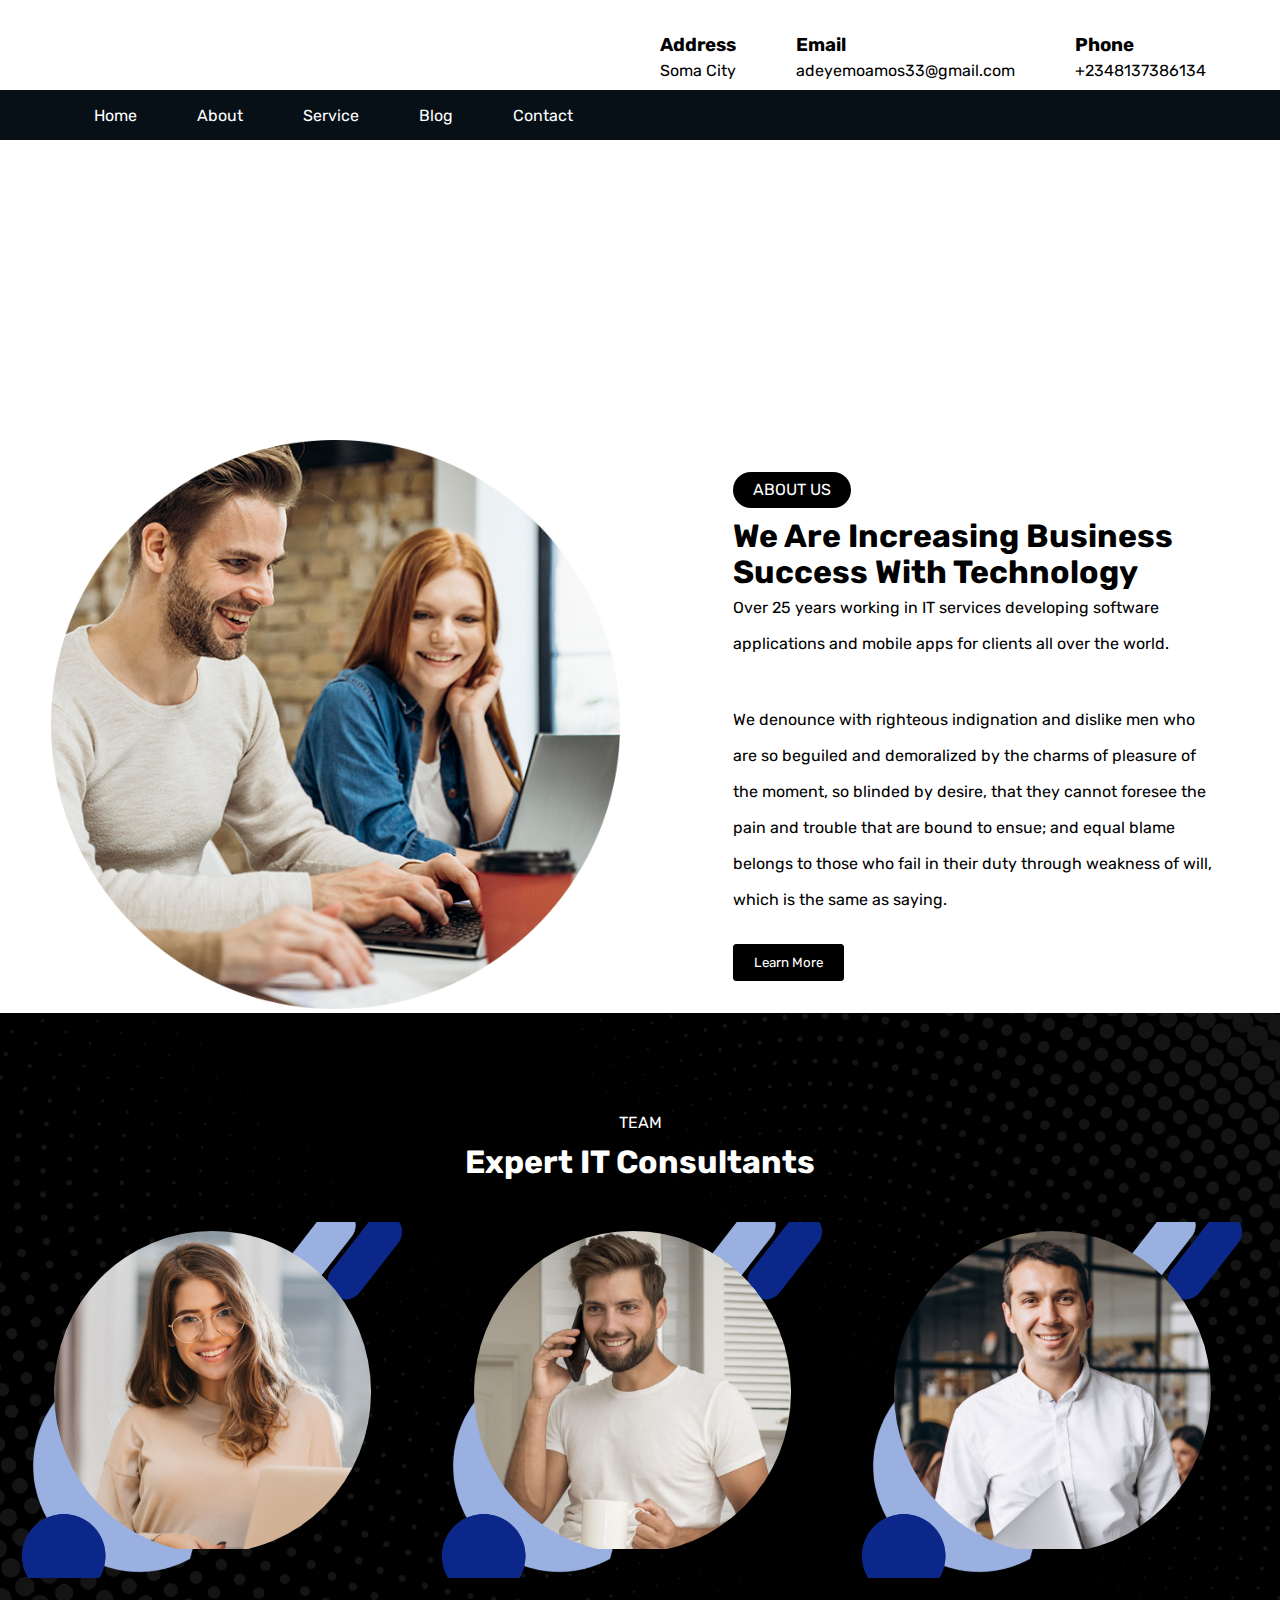
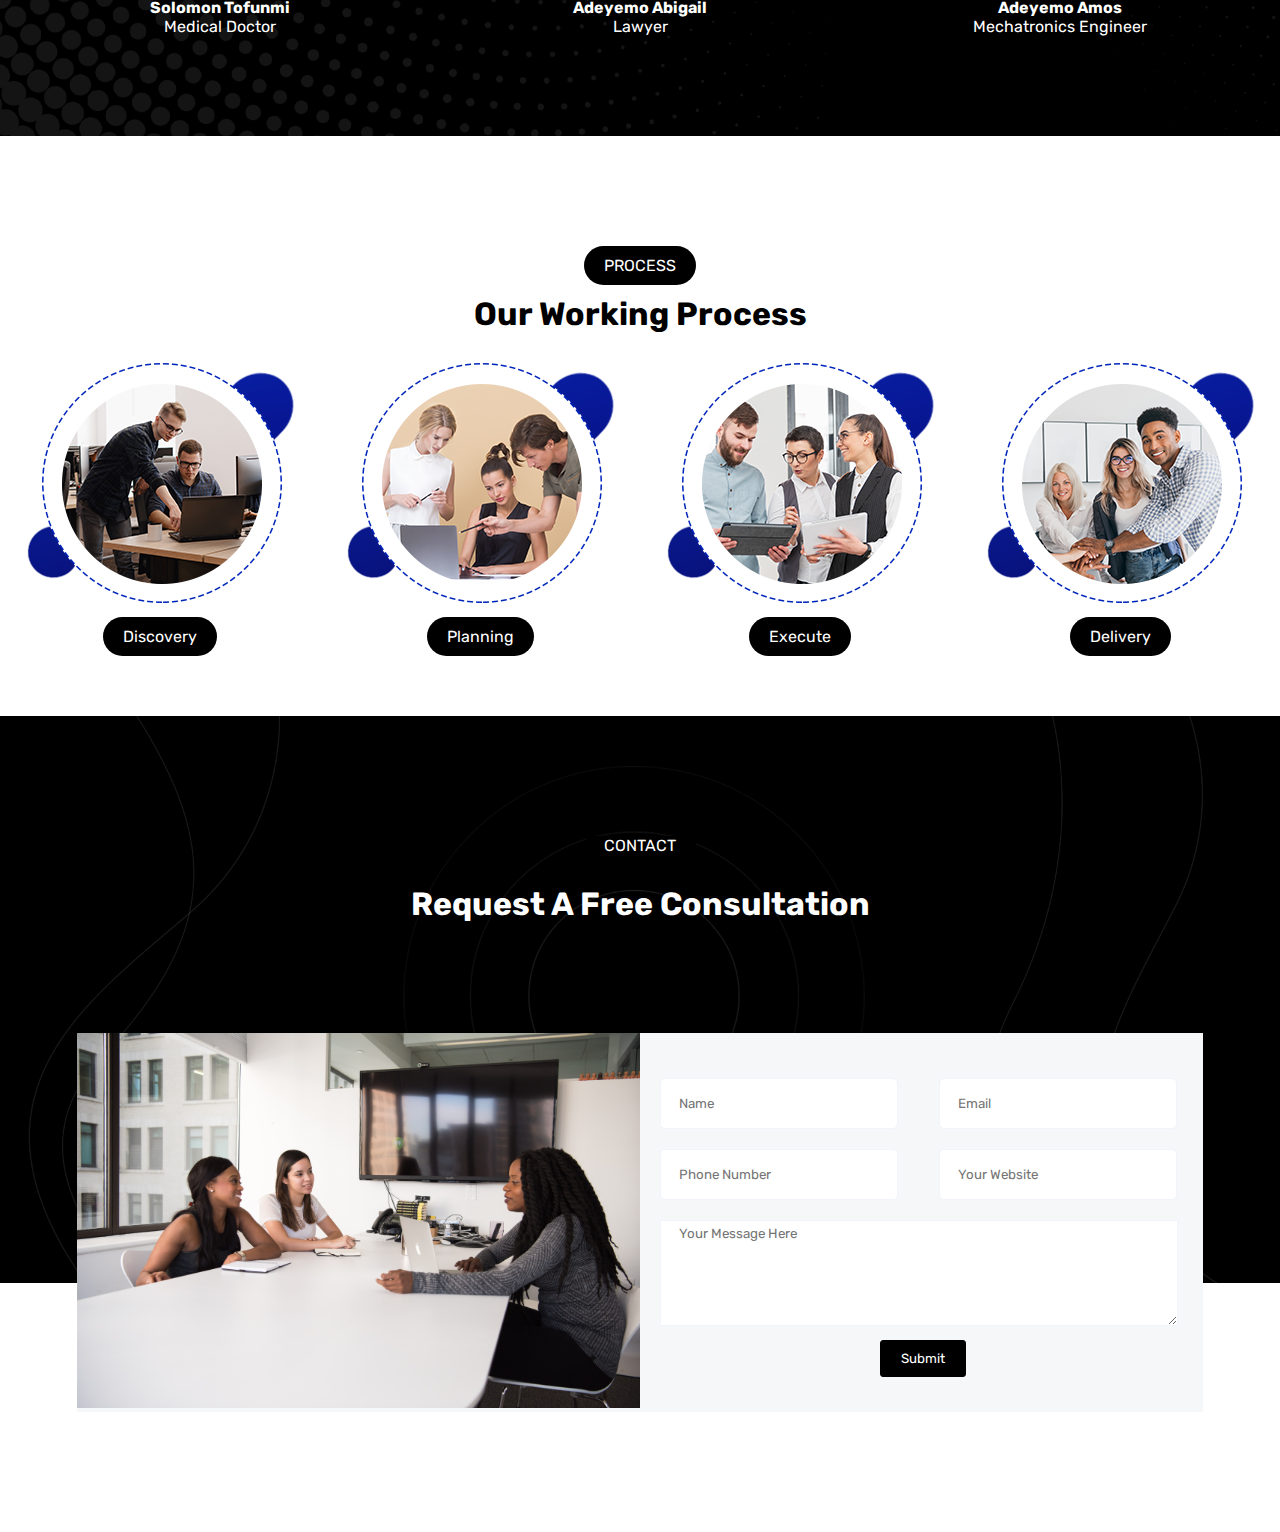
==== about.html @ 0bb4d28d "-m "first commit"" ====
<!DOCTYPE html>
<html lang="en">

<head>
    <meta charset="UTF-8">
    <meta http-equiv="X-UA-Compatible" content="IE=edge">
    <meta name="viewport" content="width=device-width, initial-scale=1.0">
    <title>About Us</title>
    <link rel="stylesheet" href="css/style.css">
    <link rel="stylesheet" href="css/queries.css">
    <link href="https://fonts.googleapis.com/css2?family=Rubik:wght@300&display=swap" rel="stylesheet">
</head>

<body>
    <header>
        <div class="about_header">
            <div class="about_logo">
                <img src="" alt="">
            </div>
            <div class="about_header_content">
                <div class="about_address">
                    <div>
                        <img src="" alt="">
                    </div>
                    <div>
                        <h3>Address</h3>
                        <p>Soma City</p>
                    </div>
                </div>
                <div class="about_address">
                    <div>
                        <img src="" alt="">
                    </div>
                    <div>
                        <h3>Email</h3>
                        <p>adeyemoamos33@gmail.com</p>
                    </div>
                </div>
                <div class="about_address">
                    <div>
                        <img src="" alt="">
                    </div>
                    <div>
                        <h3>Phone</h3>
                        <p>+2348137386134</p>
                    </div>
                </div>
            </div>
        </div>
    </header>
    <section>
        <div class="about_navs">
            <div class="nav_items">
                <a href="index.html">
                    <p>Home</p>
                </a>
                <a href="about.html">
                    <p>About</p>
                </a>
                <a href="service.html">
                    <p>Service</p>
                </a>
                <a href="blog.html">
                    <p>Blog</p>
                </a>
                <a href="contact.html">
                    <p>Contact</p>
                </a>
            </div>
            <div>
                <img src="" alt="">
            </div>
        </div>
    </section>
    <section>
        <div class="about_hero">
            <img src="" alt="">
        </div>
    </section>
    <section>
        <div class="komo_about">
            <div class="about_image">
                <img src="images/komo_about.png" alt="">
            </div>
            <div class="about_content1">
                <p class="about_us">ABOUT US</p>
                <h1>We Are Increasing Business Success With Technology</h1>
                <p>Over 25 years working in IT services developing software applications and mobile apps for clients all over the world.</p>
                <p class="about_para">We denounce with righteous indignation and dislike men who are so beguiled and demoralized by the charms of pleasure of the moment, so blinded by desire, that they cannot foresee the pain and trouble that are bound to ensue; and equal
                    blame belongs to those who fail in their duty through weakness of will, which is the same as saying.</p>
                <button>Learn More</button>
            </div>
        </div>
    </section>
    <section>
        <div class="about_team">
            <p class="about_us us">TEAM</p>
            <h1>Expert IT Consultants</h1>
            <div class="about_teachers">
                <div class="team_one">
                    <div class="team_one_wrap">
                        <div class="image_inner">
                            <img src="images/1.jpg" alt="">
                        </div>
                    </div>
                    <div class="team_content">
                        <h4 class="person_name">Solomon Tofunmi</h4>
                        <span class="designation">Medical Doctor</span>
                    </div>
                </div>
                <div class="team_one">
                    <div class="team_one_wrap">
                        <div class="image_inner">
                            <img src="images/2.jpg" alt="">
                        </div>
                    </div>
                    <div class="team_content">
                        <h4 class="person_name">Adeyemo Abigail</h4>
                        <span class="designation">Lawyer</span>
                    </div>
                </div>
                <div class="team_one">
                    <div class="team_one_wrap">
                        <div class="image_inner">
                            <img src="images/3.jpg" alt="">
                        </div>
                    </div>
                    <div class="team_content">
                        <h4 class="person_name">Adeyemo Amos</h4>
                        <span class="designation">Mechatronics Engineer</span>
                    </div>
                </div>
            </div>

        </div>
    </section>
    <section>
        <div class="work_process">
            <p>PROCESS</p>
            <h1>Our Working Process</h1>
            <div class="the_process">
                <div class="process_images">
                    <img src="images/delivery.png" alt="">
                    <p class="process_content">Discovery</p>
                </div>
                <div class="process_images">
                    <img src="images/planning.png" alt="">
                    <p class="process_content">Planning</p>
                </div>
                <div class="process_images">
                    <img src="images/execute.png" alt="">
                    <p class="process_content">Execute</p>
                </div>
                <div class="process_images">
                    <img src="images/discovery.png" alt="">
                    <p class="process_content">Delivery</p>
                </div>
            </div>
        </div>
    </section>
    <section>
        <div class="consult">
            <div>
                <p class="about_us us">CONTACT</p>
                <h1>Request A Free Consultation</h1>
            </div>

        </div>
    </section>
    <section>
        <div class="the_form">
            <div class="main_form">
                <div class="form_image">
                    <img src="images/consult.jpg" alt="">
                </div>
                <div>
                    <form action="">
                        <div class="forms">
                            <div>
                                <input type="text" name="" id="" placeholder="Name" class="my_forms">
                            </div>
                            <div>
                                <input type="email" name="" id="" placeholder="Email" class="my_forms">
                            </div>
                        </div>
                        <div class="forms">
                            <div>
                                <input type="number" name="" id="" placeholder="Phone Number" class="my_forms">
                            </div>
                            <div>
                                <input type="text" name="" id="" placeholder="Your Website" class="my_forms">
                            </div>
                        </div>
                        <div>
                            <textarea class="msg-form" name=" " id=" " cols="30 " rows="10 " placeholder="Your Message Here "></textarea>
                        </div>
                        <div class="form_submit">
                            <button type="submit">Submit</button>

                        </div>
                    </form>

                </div>

            </div>
        </div>
    </section>

</body>

</html>
---- css/style.css ----
/* .header_container {
    display: flex;
    justify-content: space-around;
    background-color: #071017;
} */

.mynav {
    background-color: #000;
}

.nav-link {
    color: #fff !important;
}

.logo {
    width: 11%;
    margin-left: 4em;
}

a {
    text-decoration: none;
}

.navs_container {
    display: flex;
    /* justify-content: space-around; */
}


/* .navv {
    display: block;
}

.navvv {
    display: none;
}

.navs_container p {
    padding: 10px 30px;
    color: white;
}

.nav_bar {
    position: relative;
    top: 4em;
    right: 22px;
    z-index: 2;
} */

body {
    margin: 0;
    padding: 0;
    font-family: Rubik;
    /* font-weight: bolder; */
}

button {
    font-family: Rubik;
    padding: 10px 20px;
    background: black;
    color: #fff;
    border: 1px solid #000;
    border-radius: 3px;
}

.welcome {
    text-align: center;
    /* color: #000; */
}

.welcome h1 {
    /* padding-top: 30px; */
    font-size: 20px;
    font-weight: lighter;
    color: #fff;
}

.intro_container {
    background: url(../images/computer6.jpg);
    background-color: blue;
    background-repeat: no-repeat;
    background-size: cover;
    background-position: center center;
    height: 130vh;
    /* background-attachment: fixed; */
    display: flex;
    justify-content: center;
    align-items: center;
}

.intro_btn {
    background-color: transparent;
    color: white;
    display: flex;
    font-size: 19px;
    letter-spacing: 3px;
    word-spacing: 3px;
    font-weight: bolder;
    justify-content: center;
    margin: 39px auto;
    padding: 15px 35px;
    border-radius: 20px;
    font-family: Rubik;
    border: 3px solid #fff;
}

.komo_content {
    margin-top: -20em;
    line-height: 35px;
    font-size: 19px;
    font-weight: lighter;
}

.intro_content {
    width: 60%;
}

.abt {
    width: 20%;
}

.over1 {
    line-height: 33px;
    font-size: 20px;
    font-weight: bold;
}

.intro_background h2 {
    text-align: center;
    color: #fff;
}

.intro_background p {
    text-align: center;
    color: #fff;
}

.intro_content p {
    padding: 50px 50px;
}

.komotech {
    color: #fff;
    text-align: center;
    padding-top: 90px;
}

.intro_background {
    background-color: black;
}

.intro_image {
    width: 70%;
}

.intro_image img {
    width: 100%;
}

.sponsor_img img {
    width: 15%;
}

.sponsor_img {
    display: flex;
    justify-content: space-around;
    height: 150px;
    align-items: center;
    box-shadow: 10px 10px 5px #efefef;
}

.about_act1 {
    display: flex;
    justify-content: space-around;
}

* {
    font-family: Rubik, cursive;
}

.about_activities {
    /* background-color: #efefef; */
    position: relative;
    top: 70px;
}

.about_act2 {
    display: flex;
    justify-content: space-around;
    margin-top: 50px;
}

.about_bg {
    display: flex;
    justify-content: space-around;
    align-items: center;
    height: 800px;
}

.about5 img {
    width: 80%;
    padding: 69px;
}

.about_sub1 {
    width: 37%;
    background-color: white;
    height: 311px;
    /* background-color: yellow; */
    border-radius: 10px;
    padding: 40px 30px;
    box-shadow: 0 0 15px 15px #efefef;
}

.about_content {
    width: 45%;
    padding: 0px 0px 0px 88px;
}

.abbout {
    padding: 100px 50px;
    line-height: 30px;
}

.mee {
    position: relative;
    left: 47px
}

.about_bg1 {
    display: flex;
    justify-content: space-around;
}

.about5 p {
    padding: 56px 45px;
}

.rs-skillbar.style1.home4 .skillbar .skillbar-bar.pink-bg {
    background-color: #F00674;
}

.rs-skillbar.style1 .cl-skill-bar .skillbar-title {
    font-weight: bolder;
    font-size: 14px;
    color: #212121;
}

.rs-skillbar.style1 .cl-skill-bar .skillbar {
    background: #eeeeee;
    height: 7px;
    margin: 10px 0 24px;
    position: relative;
    width: 100%;
}

.rs-skillbar.style1 .cl-skill-bar .skillbar .skill-bar-percent {
    height: 30px;
    line-height: 30px;
    position: absolute;
    right: 0;
    top: -38px;
    font-size: 16px;
    font-weight: 700;
    color: #0a0a0a;
}

.rs-skillbar.style1.home4 .skillbar .skillbar-bar.paste-bg {
    background-color: #03DEA8;
}

.rs-skillbar.style1.home4 .skillbar .skillbar-bar.blue-bg {
    background-color: #0A99FD;
}

.rs-skillbar.style1.home4 .skillbar .skillbar-bar.pink-bg {
    background-color: #F00674;
}

.rs-skillbar.style1 .cl-skill-bar .skillbar .skillbar-bar {
    background: #106eea;
    width: 0;
    margin-bottom: 0;
    height: 7px;
    line-height: 7px;
    background-color: transparent;
    background-image: linear-gradient( 190deg, #105aad 0%, #4e95ed 100%);
    background-size: 1rem 1rem;
}

.rs-skillbar.style1.home4 .skillbar .skillbar-bar {
    background-color: #FD6509;
    background-image: linear-gradient( 45deg, rgba(255, 255, 255, 0.15) 25%, transparent 25%, transparent 50%, rgba(255, 255, 255, 0.15) 50%, rgba(255, 255, 255, 0.15) 75%, transparent 75%, transparent);
}

.abt_btn button {
    background-color: #071017;
    color: #fff;
    border: 1px solid #071017;
    font-family: Raleway;
    padding: 10px 24px;
    font-weight: bolder;
    border-radius: 5px;
}

.service_bg {
    background-color: #F6F7F9;
    padding-top: 150px;
    height: 70em;
}

.service_info {
    display: flex;
    justify-content: space-around;
    padding: 50px 69px;
}

.service_info1 {
    display: flex;
    justify-content: space-around;
    margin-top: 20px;
    padding: 0px 65px;
}

.solution {
    display: flex;
    justify-content: space-between;
    align-items: center;
}

.para h1 {
    font-size: 22px;
}

.service_content {
    display: flex;
    justify-content: space-around;
    align-items: center;
    line-height: 47px;
}

.service_info_content {
    background-color: #fff;
    width: 25%;
    height: 325px;
    padding: 20px 27px;
    border-radius: 10px;
}

.iimages {
    display: flex;
    justify-content: space-around;
}

.para {
    font-size: 39px;
    letter-spacing: 4px;
    font-weight: bolder;
}

.what {
    font-size: 14px;
    font-weight: bolder;
}

.iimages1 img {
    width: 20%;
    padding-top: 30px;
}

.at {
    position: relative;
    top: 30px;
    line-height: 29px;
}

.over {
    line-height: 30px;
}

.choose_us {
    display: flex;
    align-items: center;
    justify-content: space-around;
    padding: 130px 40px;
}

.sub_choose {
    display: flex;
    justify-content: space-around;
    align-items: center;
}

.choose_image img {
    width: 97%;
}

.choose_text {
    padding: 0px 95px;
}

.choose_image1 img {
    width: 4em;
    width: 2.5em;
    margin-top: 13px;
}

.choose_image {
    text-align: center;
}

.choose_text1 p {
    text-align: center;
}

.choose_text2 h1 {
    font-size: 30px;
}

.contact {
    display: flex;
    justify-content: space-around;
    background-color: #F6F7F9;
    padding: 90px;
    line-height: 46px;
}

.my_choose {
    line-height: 37px;
}

.over2 {
    line-height: 33px;
}

.choose_us1 {
    margin-top: 30px;
}

.sub_contact {
    background-color: #fff;
    height: 26em;
    padding: 20px 63px;
    border-radius: 5px;
}

.contact_info {
    display: flex;
    align-items: center;
}

.contact_image img {
    width: 2.5em;
}

.first_contact {
    width: 35%;
}

.first_text h1 {
    font-size: 35px;
}

.first_para p {
    line-height: 26px;
}

.email {
    padding-left: 20px;
}

input {
    border: #fff;
    background-color: #F6F7F9;
    width: 93%;
    height: 39px;
    margin-top: 14px;
    padding-left: 29px;
    border-radius: 5px;
}

.form_btn {
    padding: 10px 20px;
}

.button1 {
    margin: 20px auto;
}

.blog1 {
    text-align: center;
}

.blog2 {
    display: flex;
    justify-content: space-around;
}

.first_blog_image img {
    width: 96%;
    border-bottom-left-radius: 16px;
    border-bottom-right-radius: 16px;
}

.first_blog_image {
    text-align: center;
}

.first_blog {
    width: 30%;
    margin: 0 auto;
    height: 39em;
    box-shadow: 0 6px 25px rgb(12 89 219 / 9%);
}

.quality {
    line-height: 30px;
}

.first_blog_text {
    padding: 0px 14px;
    line-height: 33px;
}

.artificial p {
    background: black;
    color: #fff;
    width: fit-content;
    padding: 5px 10px;
    border-radius: 5px;
    position: relative;
    top: -61px;
    left: 30px;
}

.blog {
    padding-top: 120px;
}

.blog1 {
    padding-bottom: 50px;
    line-height: 30px;
}

.testimonials {
    display: flex;
    justify-content: space-around;
    padding-top: 90px;
}

.testimonial_image {
    width: 54%;
    padding: 0px 40px;
}

.testimonial_image img {
    width: 95%;
}

.testimonial_content {
    padding: 0px 40px;
    width: 50%;
}

.komo_coat {
    margin-top: 90px;
    padding-left: 50px;
}

.komo_about {
    display: flex;
    align-items: center;
    justify-content: space-around;
}

.mariya {
    display: flex;
}

.mariya_image img {
    border-radius: 50%;
    height: 100px;
}

.coat_para {
    line-height: 30px
}

.about_header {
    display: flex;
    justify-content: space-around;
}

.about_header_content {
    display: flex;
    align-items: center;
    justify-content: space-around;
    height: 90px;
    margin-left: 497px;
}

.about_navs {
    display: flex;
    padding-left: 4em;
    /* justify-content: space-around; */
    background-color: #071017;
    height: 50px;
    align-items: center;
}

.about_address {
    padding: 30px 30px;
    line-height: 25px
}

* {
    margin: 0;
    padding: 0;
}

.nav_items {
    display: flex;
    justify-content: center;
    align-items: center;
}

.nav_items p {
    padding: 0px 30px;
    color: #fff;
}

.about_hero {
    height: 300px;
}

.about_content1 {
    width: 50%;
}

.about_content1 {
    width: 38%;
    line-height: 36px;
    padding: 0px 52px;
}

.about_image {
    text-align: center;
}

.about_image img {
    width: 87%;
}

.about_para {
    margin: 40px 0px 26px 0px;
}

.about_us {
    color: #fff;
    background-color: #000;
    margin-bottom: 10px;
    padding: 0px 20px;
    width: fit-content;
    border-radius: 20px;
}

.about_team {
    background: url(../images/team-bg.png);
    background-color: #000;
    background-position: center center;
    background-size: cover;
    padding: 100px 10px;
}

.about_team h1 {
    color: #fff;
    text-align: center;
    line-height: 60px;
}

.us {
    margin: 0 auto;
}

.about_teachers {
    display: flex;
    margin-top: 30px;
}

.team_one {
    width: 45%;
}

.team_one_wrap {
    padding: 9px 35px 25px 20px;
    background: url(../images/ngbng.png);
    background-repeat: no-repeat;
    background-position: center;
    background-size: cover;
}

.image_inner {
    overflow: hidden;
    border-radius: 50%;
    width: 87%;
    margin: 0 auto;
}

.image_inner img {
    max-width: 100%;
    height: auto;
    transform: scale(1);
    -webkit-transition: 0.3s ease-in-out;
    transition: 0.3s ease-in-out;
}

.person_name {
    color: #fff
}

.designation {
    color: #fff
}

.team_content {
    text-align: center;
    margin-top: 20px;
}

.work_process p {
    text-align: center;
    color: #fff;
    background-color: #000;
    /* margin-bottom: 10px; */
    margin: 10px auto;
    width: fit-content;
    padding: 10px 20px;
    border-radius: 20px;
}

.work_process h1 {
    text-align: center;
    margin-top: 10px;
}

.work_process {
    padding: 100px 0px 0px 0px;
}

.the_process {
    display: flex;
    justify-content: space-around;
    margin-top: 30px;
}

.consult {
    background: url(../images/project-bg.png);
    background-repeat: no-repeat;
    background-position: center;
    background-size: cover;
    margin-top: 50px;
    background-color: #000;
    padding-top: 120px;
    padding-bottom: 390px;
}

.consult h1 {
    color: #fff;
    text-align: center;
    color: #fff;
    text-align: center;
    position: relative;
    top: 30px;
    /* margin-bottom: 30px; */
}

.the_form {
    margin-top: -380px;
    z-index: -111;
    padding-bottom: 120px;
}

.main_form {
    display: flex;
    width: 88%;
    align-items: center;
    margin: 130px auto 0px;
    background-color: #F6F7F9;
}

.form_image {
    width: 50%;
}

.form_image img {
    width: 100%;
}

.forms {
    display: flex;
    justify-content: space-around;
}

.my_forms {
    background-color: #fff;
    border: 1px solid #F1F5FB;
    padding: 5px 18px;
    width: 15em;
    margin: 10px 20px;
}

.msg-form {
    background-color: #fff;
    border: 1px solid #F1F5FB;
    padding: 5px 18px;
    width: 36em;
    height: 7em;
    margin: 10px 20px;
}

.form_submit button {
    margin-left: 18em;
}
---- css/queries.css ----
@media only screen and (max-width:1023px) {
                    .navs_container {
                        display: none;
                        text-align: center;
                        z-index: 2;
                        background-color: #071017;
                    }
                    .logo {
                        margin-left: 0em;
                        width: 18%;
                    }
                    .mynavnav {
                        text-align: center;
                    }
                    .mybrand {
                        width: 75%;
                    }
                    .komo_content h1 {
                        font-size: 21px;
                        /* margin-top: -15px; */
                        position: relative;
                        top: -10px;
                        font-weight: bold;
                    }
                    .komo_content {
                        margin-top: -9em;
                        line-height: 15px;
                        font-size: 9px;
                        font-weight: bold;
                    }
                    .mytoggler {
                        background-color: #fff !important;
                    }
                    .welcome {
                        text-align: center;
                        /* margin-top: 21em; */
                        /* color: #000; */
                    }
                    .header_container {
                        flex-direction: column-reverse;
                    }
                    /* .intro_background {
                        position: relative;
                        top: -322px;
                    } */
                    .navv {
                        display: block;
                    }
                    .sponsor_img {
                        height: 98px;
                        box-shadow: 10px 3px 0px #efefef;
                        /* margin-top: -20em; */
                    }
                    .about_navs {
                        display: none;
                    }
                    .about_bg {
                        flex-direction: column;
                        padding: 0px 20px;
                    }
                    .about_content {
                        width: 100%;
                        padding: 0px 0px 0px 0px;
                        margin-top: 92em;
                    }
                    .about_bg1 {
                        flex-direction: column;
                        margin-top: 84em;
                    }
                    .about_act1 {
                        flex-direction: column;
                    }
                    .about_act2 {
                        flex-direction: column;
                    }
                    .about5 img {
                        width: 94%;
                        padding: 0px;
                    }
                    .about5 {
                        text-align: center;
                    }
                    .abbout {
                        padding: 70px 19px;
                        line-height: 30px;
                    }
                    .about_sub1 {
                        width: 95%;
                        margin: 30px auto;
                        box-shadow: 0 0 17px 17px #efefef;
                    }
                    .mee {
                        position: relative;
                        left: 0;
                    }
                    .mee1 {
                        position: relative;
                        top: -55px;
                    }
                    .service_info {
                        flex-direction: column;
                        padding: 0px;
                    }
                    .service_info1 {
                        flex-direction: column;
                    }
                    .service_content {
                        flex-direction: column;
                        padding-left: 0px;
                        text-align: center;
                        line-height: 33px;
                    }
                    .solution {
                        flex-direction: column;
                    }
                    .about_header {
                        display: none;
                        justify-content: space-around;
                    }
                    .para h1 {
                        font-size: 13px;
                        line-height: 21px;
                        font-weight: lighter;
                    }
                    .what h1 {
                        text-align: center;
                        line-height: 31px;
                        padding: 0px 10px
                    }
                    .para {
                        font-size: 20px;
                    }
                    .service_bg {
                        padding-top: 57px;
                        height: 155em;
                    }
                    .service_info_content {
                        width: 91%;
                        margin: 20px auto;
                        padding: 0px;
                    }
                    .service_info1 {
                        padding: 0px;
                    }
                    .at {
                        padding: 0px 18px;
                    }
                    .at1 {
                        padding: 0px 18px;
                    }
                    .intro_btn {
                        padding: 8px 15px;
                        border-radius: 7px;
                    }
                    .over2 {
                        line-height: 30px;
                    }
                    .choose_us {
                        flex-direction: column;
                        padding: 130px 0px;
                    }
                    .choose_image img {
                        width: 95%em;
                    }
                    .choose_text {
                        padding: 31px 13px;
                    }
                    .choose_text2 h1 {
                        font-size: 24px;
                        line-height: 36px;
                        text-align: center;
                    }
                    .choose_text3 p {
                        line-height: 27px;
                    }
                    .process {
                        font-size: 14px;
                        padding-left: 14px;
                    }
                    .contact {
                        flex-direction: column;
                        height: 80em;
                        padding: 0;
                    }
                    .contact_info {
                        display: block;
                    }
                    .get_started {
                        margin-top: 20px;
                    }
                    .email {
                        padding-left: 0px;
                    }
                    .choose_us1 {
                        line-height: 33px;
                    }
                    .let_talk {
                        margin-top: 45px;
                    }
                    .first_contact {
                        width: 88%;
                        text-align: center;
                        margin: 0 auto;
                    }
                    .sub_contact1 {
                        width: 95%;
                        margin: 0 auto;
                    }
                    .first_text h1 {
                        font-size: 28px;
                        text-align: center;
                    }
                    .intro_background h2 {
                        font-size: 18px;
                    }
                    .sub_contact {
                        padding: 20px 26px;
                    }
                    .blog2 {
                        flex-direction: column;
                    }
                    .first_blog {
                        width: 90%;
                        margin: 10px auto;
                        height: 39em;
                    }
                    .first_blog_text p {
                        line-height: 30px;
                    }
                    .first_blog_text h2 {
                        line-height: 36px;
                    }
                    .building {
                        line-height: 36px;
                    }
                    .testimonials {
                        flex-direction: column;
                    }
                    .testimonial_image {
                        width: 100%;
                        padding: 0px;
                        text-align: center;
                    }
                    .testimonial_content {
                        padding: 30px 25px;
                        width: 83%;
                    }
                    .komo_coat {
                        padding-left: 0px;
                    }
                    .amos p {
                        font-size: 11px;
                        padding-left: 10px;
                    }
                    .amos h2 {
                        font-size: 15px;
                        padding-left: 10px;
                    }
                    .komo_about {
                        flex-direction: column;
                        text-align: center;
                        padding: 0px 10px;
                        margin-bottom: 50px;
                    }
                    .about_content1 {
                        width: 100%;
                        padding: 0;
                    }
                    .the_process {
                        flex-direction: column;
                        text-align: center;
                    }
                    .main_form {
                        flex-direction: column;
                        margin: 88px auto 0px;
                        padding-bottom: 30px;
                    }
                    .forms {
                        flex-direction: column;
                        text-align: center;
                    }
                    .form_image {
                        width: 100%;
                    }
                    .about_teachers {
                        flex-direction: column;
                    }
                    .about_us {
                        margin: 26px auto;
                    }
                    .team_one {
                        width: 100%;
                        padding: 33px 0px;
                    }
                    .process_images {
                        padding: 25px 0px;
                    }
                    .msg-form {
                        width: 17.5em;
                        height: 8em;
                    }
                    .form_submit button {
                        margin-left: 2em;
                    }
                }
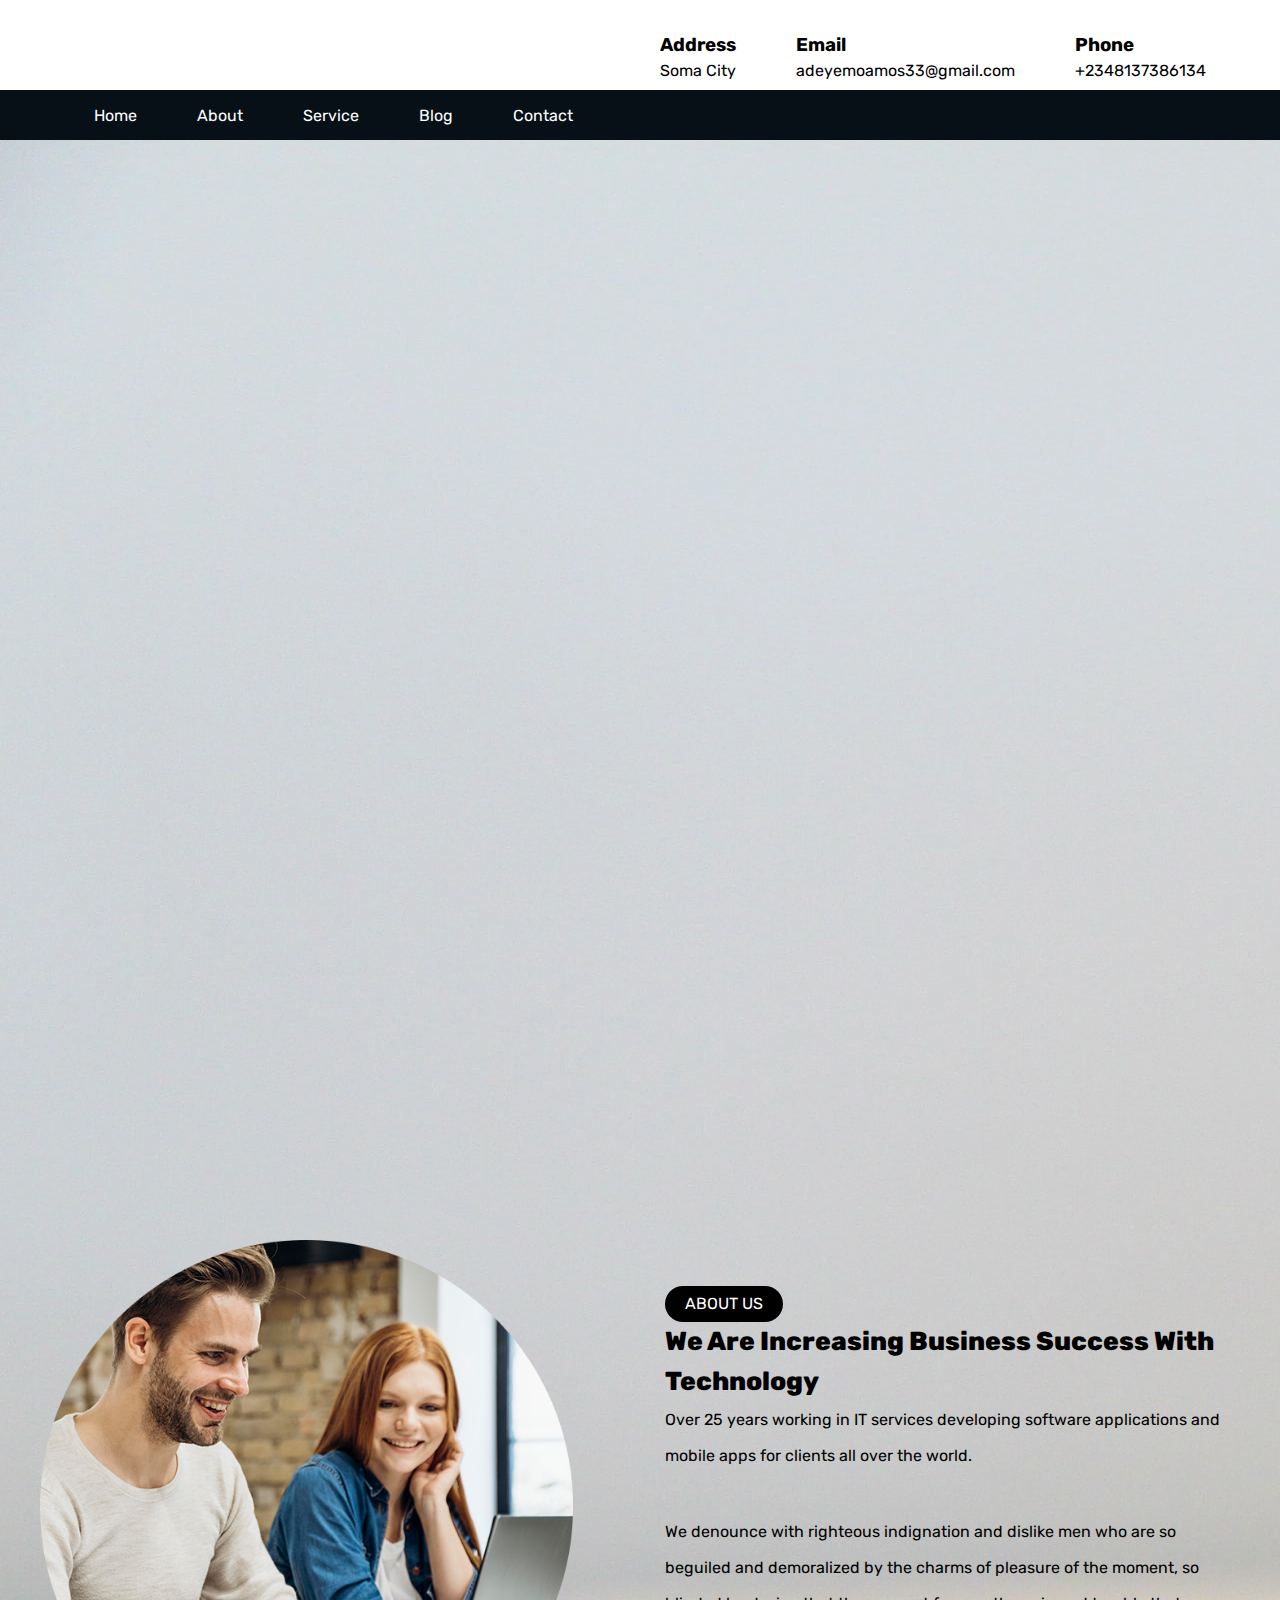
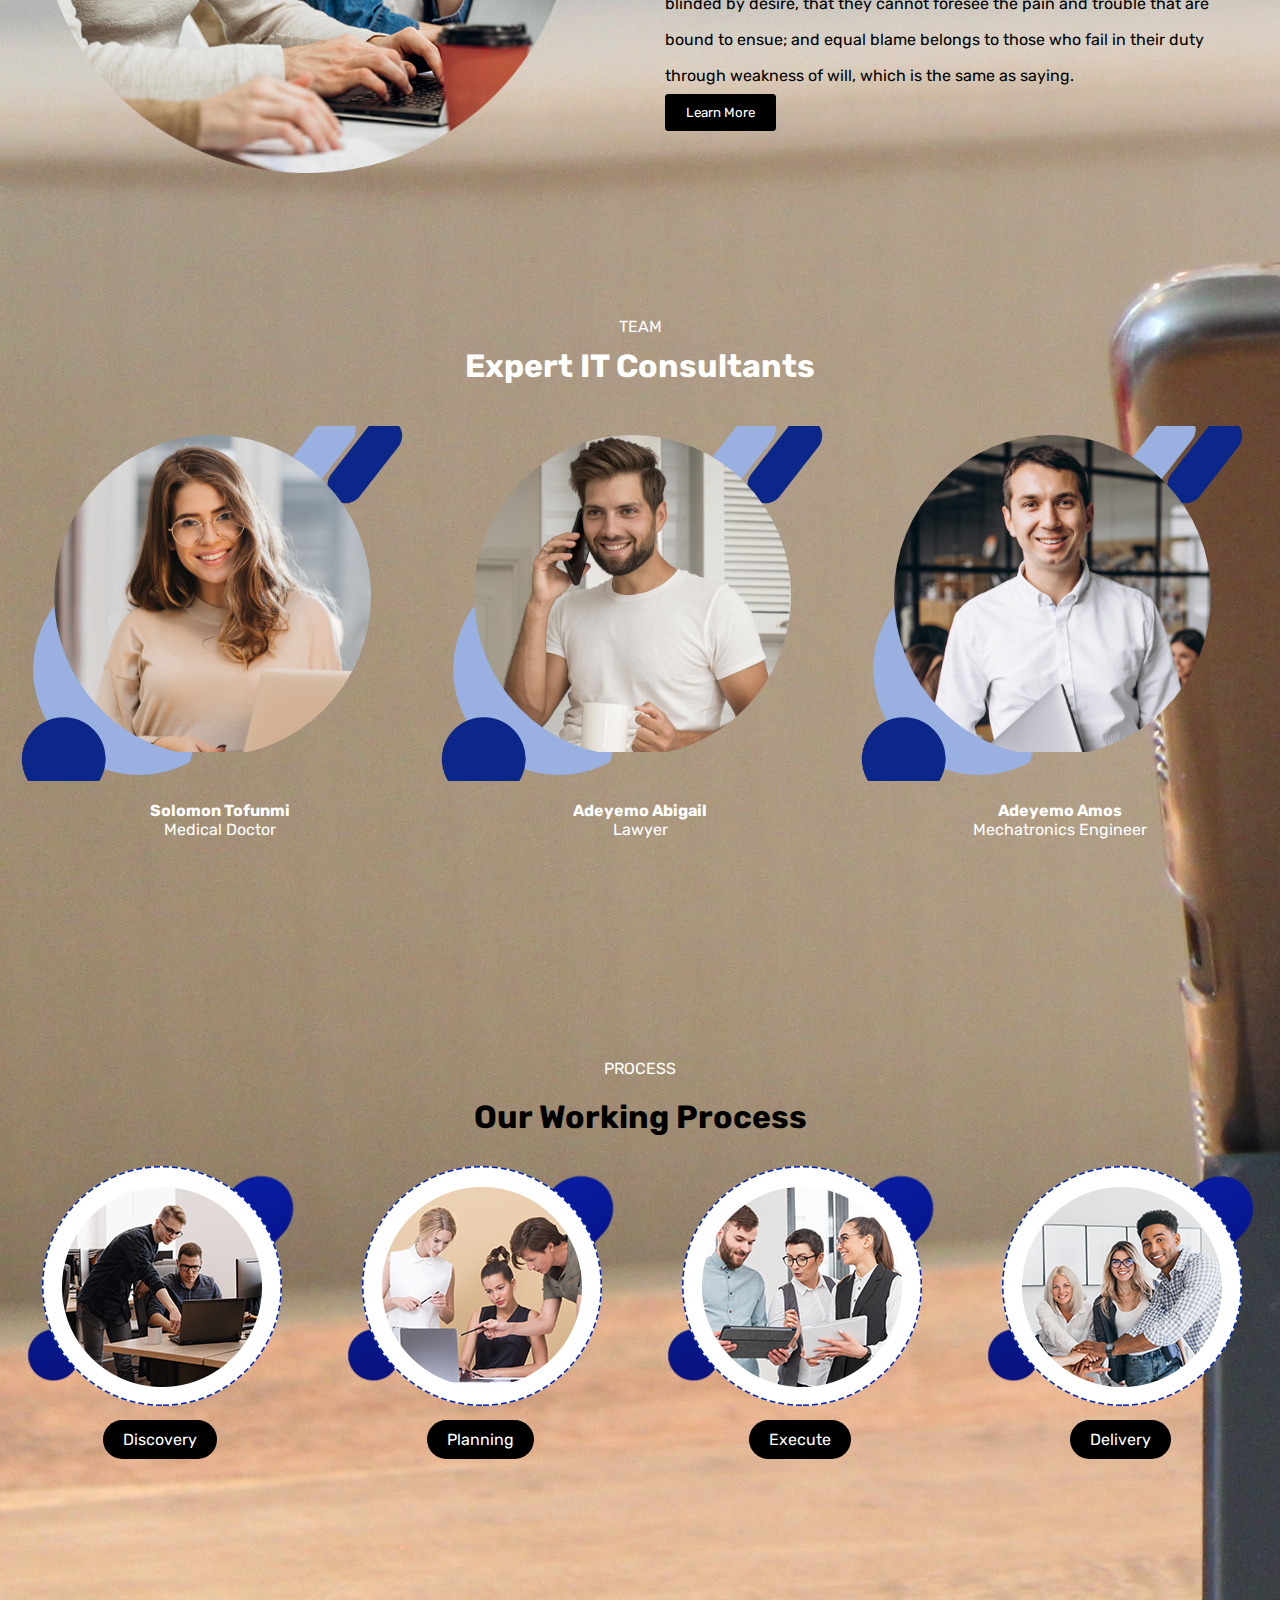
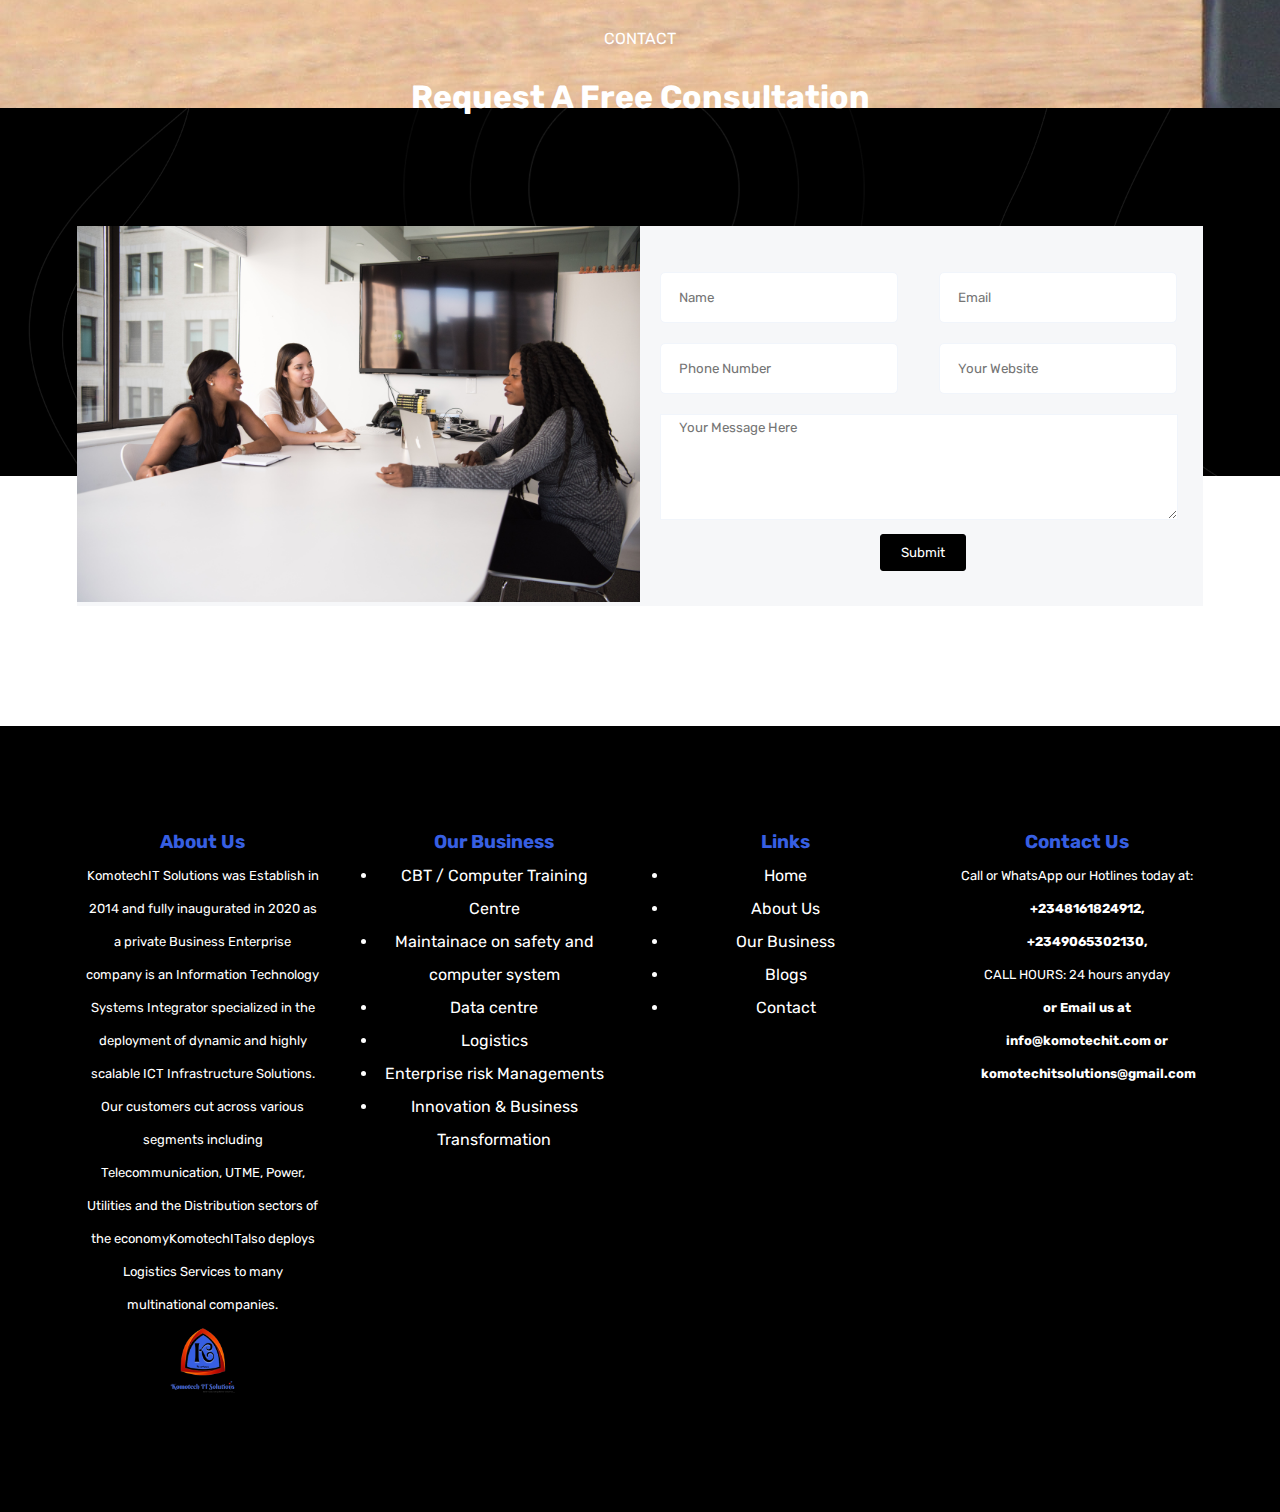
==== commit b02c2194: "-m "third-commit"" ====
--- a/about.html
+++ b/about.html
@@ -8,6 +8,7 @@
     <title>About Us</title>
     <link rel="stylesheet" href="css/style.css">
     <link rel="stylesheet" href="css/queries.css">
+    <link href="https://cdn.jsdelivr.net/npm/bootstrap@5.0.2/dist/css/bootstrap.min.css" rel="stylesheet" integrity="sha384-EVSTQN3/azprG1Anm3QDgpJLIm9Nao0Yz1ztcQTwFspd3yD65VohhpuuCOmLASjC" crossorigin="anonymous">
     <link href="https://fonts.googleapis.com/css2?family=Rubik:wght@300&display=swap" rel="stylesheet">
 </head>
 
@@ -73,8 +74,47 @@
         </div>
     </section>
     <section>
+        <nav class="navbar navbar-expand-lg navbar-light mynav aboutnav">
+            <div class="container-fluid">
+                <a class="navbar-brand mybrand" href="#">
+                    <img src="images/komo_logo.png" alt="" class="logo">
+                </a>
+                <button class="navbar-toggler mytoggler" type="button" data-bs-toggle="collapse" data-bs-target="#navbarNavDropdown" aria-controls="navbarNavDropdown" aria-expanded="false" aria-label="Toggle navigation">
+                <span class="navbar-toggler-icon"></span>
+              </button>
+                <div class="collapse navbar-collapse" id="navbarNavDropdown">
+                    <ul class="navbar-nav mynavnav">
+                        <li class="nav-item">
+                            <a class="nav-link active" aria-current="page" href="index.html">Home</a>
+                        </li>
+                        <li class="nav-item">
+                            <a class="nav-link active" href="about.html">About Us</a>
+                        </li>
+                        <li class="nav-item dropdown">
+                            <a class="nav-link dropdown-toggle" href="#" id="navbarDropdownMenuLink" role="button" data-bs-toggle="dropdown" aria-expanded="false">
+                    Our Business
+                    </a>
+                            <ul class="dropdown-menu" aria-labelledby="navbarDropdownMenuLink">
+                                <li><a class="dropdown-item" href="#">Action</a></li>
+                                <li><a class="dropdown-item" href="#">Another action</a></li>
+                                <li><a class="dropdown-item" href="#">Something else here</a></li>
+                            </ul>
+                        </li>
+                        <li class="nav-item">
+                            <a class="nav-link active" href="#">Blog</a>
+                        </li>
+                        <li class="nav-item">
+                            <a class="nav-link active" href="#">Contact</a>
+                        </li>
+
+                    </ul>
+                </div>
+            </div>
+        </nav>
+    </section>
+    <section>
         <div class="about_hero">
-            <img src="" alt="">
+            <img src="images/komo_abouut.jpg" alt="" class="img-fluid">
         </div>
     </section>
     <section>
@@ -205,7 +245,80 @@
             </div>
         </div>
     </section>
-
+    <footer>
+        <div class="footer_container ">
+            <div class="footer_about aabout ">
+                <h3>About Us
+                </h3>
+                <p>KomotechIT Solutions was Establish in 2014 and fully inaugurated in 2020 as a private Business Enterprise company is an Information Technology Systems Integrator specialized in the deployment of dynamic and highly scalable ICT Infrastructure
+                    Solutions. Our customers cut across various segments including Telecommunication, UTME, Power, Utilities and the Distribution sectors of the economyKomotechITalso deploys Logistics Services to many multinational companies.</p>
+                <img src="images/komo_logo.png" alt=" " class="logo_image">
+            </div>
+            <div class="footer_service aabout ">
+                <h3>Our Business</h3>
+                <ul>
+                    <li>CBT / Computer Training Centre</li>
+                    <li>Maintainace on safety and computer system</li>
+                    <li>Data centre</li>
+                    <li>Logistics</li>
+                    <li>Enterprise risk Managements</li>
+                    <li>Innovation & Business Transformation</li>
+
+                </ul>
+            </div>
+            <div class="footer_links aabout ">
+                <h3> Links</h3>
+                <ul>
+
+                    <li>
+                        <a href="index.html ">Home </a>
+                    </li>
+                    <li>
+                        <a href="about.html">About Us</a>
+                    </li>
+                    <li>
+                        <a href="service.html ">
+                            Our Business </a>
+                    </li>
+                    <li>
+                        <a href="blog.html ">
+                            Blogs </a>
+                    </li>
+                    <li>
+                        <a href="contact.html">
+                            Contact
+                        </a>
+                    </li>
+                </ul>
+
+
+            </div>
+            <div class="footer_contact aabout ">
+                <h3>Contact Us</h3>
+                <p class="call ">Call or WhatsApp our Hotlines today at:</p>
+                <p class="email ">
+                    <strong> +2348161824912, +2349065302130,</strong></p>
+                <p class="call ">CALL HOURS: 24 hours anyday</p>
+                <p class="email ">
+                    <strong>or Email us at info@komotechit.com or komotechitsolutions@gmail.com</strong>
+                </p>
+                <div class="socials">
+                    <a href="#" target="blank">
+                        <img src="images/facebook.png" alt="" class="facebook">
+                    </a>
+                    <a href="#" target="blank">
+                        <img src="images/instagram.png" alt="" class="instagram">
+                    </a>
+
+
+                </div>
+
+
+            </div>
+
+        </div>
+    </footer>
+    <script src="https://cdn.jsdelivr.net/npm/bootstrap@5.0.2/dist/js/bootstrap.bundle.min.js" integrity="sha384-MrcW6ZMFYlzcLA8Nl+NtUVF0sA7MsXsP1UyJoMp4YLEuNSfAP+JcXn/tWtIaxVXM" crossorigin="anonymous"></script>
 </body>
 
 </html>--- a/css/style.css
+++ b/css/style.css
@@ -1,33 +1,31 @@
-/* .header_container {
+    /* .header_container {
     display: flex;
     justify-content: space-around;
     background-color: #071017;
 } */
-
-.mynav {
-    background-color: #000;
-}
-
-.nav-link {
-    color: #fff !important;
-}
-
-.logo {
-    width: 11%;
-    margin-left: 4em;
-}
-
-a {
-    text-decoration: none;
-}
-
-.navs_container {
-    display: flex;
-    /* justify-content: space-around; */
-}
-
-
-/* .navv {
+    
+    .mynav {
+        background-color: #000;
+    }
+    
+    .nav-link {
+        color: #fff !important;
+    }
+    
+    .logo {
+        width: 11%;
+        margin-left: 4em;
+    }
+    
+    a {
+        text-decoration: none;
+    }
+    
+    .navs_container {
+        display: flex;
+        /* justify-content: space-around; */
+    }
+    /* .navv {
     display: block;
 }
 
@@ -46,778 +44,835 @@
     right: 22px;
     z-index: 2;
 } */
-
-body {
-    margin: 0;
-    padding: 0;
-    font-family: Rubik;
-    /* font-weight: bolder; */
-}
-
-button {
-    font-family: Rubik;
-    padding: 10px 20px;
-    background: black;
-    color: #fff;
-    border: 1px solid #000;
-    border-radius: 3px;
-}
-
-.welcome {
-    text-align: center;
-    /* color: #000; */
-}
-
-.welcome h1 {
-    /* padding-top: 30px; */
-    font-size: 20px;
-    font-weight: lighter;
-    color: #fff;
-}
-
-.intro_container {
-    background: url(../images/computer6.jpg);
-    background-color: blue;
-    background-repeat: no-repeat;
-    background-size: cover;
-    background-position: center center;
-    height: 130vh;
-    /* background-attachment: fixed; */
-    display: flex;
-    justify-content: center;
-    align-items: center;
-}
-
-.intro_btn {
-    background-color: transparent;
-    color: white;
-    display: flex;
-    font-size: 19px;
-    letter-spacing: 3px;
-    word-spacing: 3px;
-    font-weight: bolder;
-    justify-content: center;
-    margin: 39px auto;
-    padding: 15px 35px;
-    border-radius: 20px;
-    font-family: Rubik;
-    border: 3px solid #fff;
-}
-
-.komo_content {
-    margin-top: -20em;
-    line-height: 35px;
-    font-size: 19px;
-    font-weight: lighter;
-}
-
-.intro_content {
-    width: 60%;
-}
-
-.abt {
-    width: 20%;
-}
-
-.over1 {
-    line-height: 33px;
-    font-size: 20px;
-    font-weight: bold;
-}
-
-.intro_background h2 {
-    text-align: center;
-    color: #fff;
-}
-
-.intro_background p {
-    text-align: center;
-    color: #fff;
-}
-
-.intro_content p {
-    padding: 50px 50px;
-}
-
-.komotech {
-    color: #fff;
-    text-align: center;
-    padding-top: 90px;
-}
-
-.intro_background {
-    background-color: black;
-}
-
-.intro_image {
-    width: 70%;
-}
-
-.intro_image img {
-    width: 100%;
-}
-
-.sponsor_img img {
-    width: 15%;
-}
-
-.sponsor_img {
-    display: flex;
-    justify-content: space-around;
-    height: 150px;
-    align-items: center;
-    box-shadow: 10px 10px 5px #efefef;
-}
-
-.about_act1 {
-    display: flex;
-    justify-content: space-around;
-}
-
-* {
-    font-family: Rubik, cursive;
-}
-
-.about_activities {
-    /* background-color: #efefef; */
-    position: relative;
-    top: 70px;
-}
-
-.about_act2 {
-    display: flex;
-    justify-content: space-around;
-    margin-top: 50px;
-}
-
-.about_bg {
-    display: flex;
-    justify-content: space-around;
-    align-items: center;
-    height: 800px;
-}
-
-.about5 img {
-    width: 80%;
-    padding: 69px;
-}
-
-.about_sub1 {
-    width: 37%;
-    background-color: white;
-    height: 311px;
-    /* background-color: yellow; */
-    border-radius: 10px;
-    padding: 40px 30px;
-    box-shadow: 0 0 15px 15px #efefef;
-}
-
-.about_content {
-    width: 45%;
-    padding: 0px 0px 0px 88px;
-}
-
-.abbout {
-    padding: 100px 50px;
-    line-height: 30px;
-}
-
-.mee {
-    position: relative;
-    left: 47px
-}
-
-.about_bg1 {
-    display: flex;
-    justify-content: space-around;
-}
-
-.about5 p {
-    padding: 56px 45px;
-}
-
-.rs-skillbar.style1.home4 .skillbar .skillbar-bar.pink-bg {
-    background-color: #F00674;
-}
-
-.rs-skillbar.style1 .cl-skill-bar .skillbar-title {
-    font-weight: bolder;
-    font-size: 14px;
-    color: #212121;
-}
-
-.rs-skillbar.style1 .cl-skill-bar .skillbar {
-    background: #eeeeee;
-    height: 7px;
-    margin: 10px 0 24px;
-    position: relative;
-    width: 100%;
-}
-
-.rs-skillbar.style1 .cl-skill-bar .skillbar .skill-bar-percent {
-    height: 30px;
-    line-height: 30px;
-    position: absolute;
-    right: 0;
-    top: -38px;
-    font-size: 16px;
-    font-weight: 700;
-    color: #0a0a0a;
-}
-
-.rs-skillbar.style1.home4 .skillbar .skillbar-bar.paste-bg {
-    background-color: #03DEA8;
-}
-
-.rs-skillbar.style1.home4 .skillbar .skillbar-bar.blue-bg {
-    background-color: #0A99FD;
-}
-
-.rs-skillbar.style1.home4 .skillbar .skillbar-bar.pink-bg {
-    background-color: #F00674;
-}
-
-.rs-skillbar.style1 .cl-skill-bar .skillbar .skillbar-bar {
-    background: #106eea;
-    width: 0;
-    margin-bottom: 0;
-    height: 7px;
-    line-height: 7px;
-    background-color: transparent;
-    background-image: linear-gradient( 190deg, #105aad 0%, #4e95ed 100%);
-    background-size: 1rem 1rem;
-}
-
-.rs-skillbar.style1.home4 .skillbar .skillbar-bar {
-    background-color: #FD6509;
-    background-image: linear-gradient( 45deg, rgba(255, 255, 255, 0.15) 25%, transparent 25%, transparent 50%, rgba(255, 255, 255, 0.15) 50%, rgba(255, 255, 255, 0.15) 75%, transparent 75%, transparent);
-}
-
-.abt_btn button {
-    background-color: #071017;
-    color: #fff;
-    border: 1px solid #071017;
-    font-family: Raleway;
-    padding: 10px 24px;
-    font-weight: bolder;
-    border-radius: 5px;
-}
-
-.service_bg {
-    background-color: #F6F7F9;
-    padding-top: 150px;
-    height: 70em;
-}
-
-.service_info {
-    display: flex;
-    justify-content: space-around;
-    padding: 50px 69px;
-}
-
-.service_info1 {
-    display: flex;
-    justify-content: space-around;
-    margin-top: 20px;
-    padding: 0px 65px;
-}
-
-.solution {
-    display: flex;
-    justify-content: space-between;
-    align-items: center;
-}
-
-.para h1 {
-    font-size: 22px;
-}
-
-.service_content {
-    display: flex;
-    justify-content: space-around;
-    align-items: center;
-    line-height: 47px;
-}
-
-.service_info_content {
-    background-color: #fff;
-    width: 25%;
-    height: 325px;
-    padding: 20px 27px;
-    border-radius: 10px;
-}
-
-.iimages {
-    display: flex;
-    justify-content: space-around;
-}
-
-.para {
-    font-size: 39px;
-    letter-spacing: 4px;
-    font-weight: bolder;
-}
-
-.what {
-    font-size: 14px;
-    font-weight: bolder;
-}
-
-.iimages1 img {
-    width: 20%;
-    padding-top: 30px;
-}
-
-.at {
-    position: relative;
-    top: 30px;
-    line-height: 29px;
-}
-
-.over {
-    line-height: 30px;
-}
-
-.choose_us {
-    display: flex;
-    align-items: center;
-    justify-content: space-around;
-    padding: 130px 40px;
-}
-
-.sub_choose {
-    display: flex;
-    justify-content: space-around;
-    align-items: center;
-}
-
-.choose_image img {
-    width: 97%;
-}
-
-.choose_text {
-    padding: 0px 95px;
-}
-
-.choose_image1 img {
-    width: 4em;
-    width: 2.5em;
-    margin-top: 13px;
-}
-
-.choose_image {
-    text-align: center;
-}
-
-.choose_text1 p {
-    text-align: center;
-}
-
-.choose_text2 h1 {
-    font-size: 30px;
-}
-
-.contact {
-    display: flex;
-    justify-content: space-around;
-    background-color: #F6F7F9;
-    padding: 90px;
-    line-height: 46px;
-}
-
-.my_choose {
-    line-height: 37px;
-}
-
-.over2 {
-    line-height: 33px;
-}
-
-.choose_us1 {
-    margin-top: 30px;
-}
-
-.sub_contact {
-    background-color: #fff;
-    height: 26em;
-    padding: 20px 63px;
-    border-radius: 5px;
-}
-
-.contact_info {
-    display: flex;
-    align-items: center;
-}
-
-.contact_image img {
-    width: 2.5em;
-}
-
-.first_contact {
-    width: 35%;
-}
-
-.first_text h1 {
-    font-size: 35px;
-}
-
-.first_para p {
-    line-height: 26px;
-}
-
-.email {
-    padding-left: 20px;
-}
-
-input {
-    border: #fff;
-    background-color: #F6F7F9;
-    width: 93%;
-    height: 39px;
-    margin-top: 14px;
-    padding-left: 29px;
-    border-radius: 5px;
-}
-
-.form_btn {
-    padding: 10px 20px;
-}
-
-.button1 {
-    margin: 20px auto;
-}
-
-.blog1 {
-    text-align: center;
-}
-
-.blog2 {
-    display: flex;
-    justify-content: space-around;
-}
-
-.first_blog_image img {
-    width: 96%;
-    border-bottom-left-radius: 16px;
-    border-bottom-right-radius: 16px;
-}
-
-.first_blog_image {
-    text-align: center;
-}
-
-.first_blog {
-    width: 30%;
-    margin: 0 auto;
-    height: 39em;
-    box-shadow: 0 6px 25px rgb(12 89 219 / 9%);
-}
-
-.quality {
-    line-height: 30px;
-}
-
-.first_blog_text {
-    padding: 0px 14px;
-    line-height: 33px;
-}
-
-.artificial p {
-    background: black;
-    color: #fff;
-    width: fit-content;
-    padding: 5px 10px;
-    border-radius: 5px;
-    position: relative;
-    top: -61px;
-    left: 30px;
-}
-
-.blog {
-    padding-top: 120px;
-}
-
-.blog1 {
-    padding-bottom: 50px;
-    line-height: 30px;
-}
-
-.testimonials {
-    display: flex;
-    justify-content: space-around;
-    padding-top: 90px;
-}
-
-.testimonial_image {
-    width: 54%;
-    padding: 0px 40px;
-}
-
-.testimonial_image img {
-    width: 95%;
-}
-
-.testimonial_content {
-    padding: 0px 40px;
-    width: 50%;
-}
-
-.komo_coat {
-    margin-top: 90px;
-    padding-left: 50px;
-}
-
-.komo_about {
-    display: flex;
-    align-items: center;
-    justify-content: space-around;
-}
-
-.mariya {
-    display: flex;
-}
-
-.mariya_image img {
-    border-radius: 50%;
-    height: 100px;
-}
-
-.coat_para {
-    line-height: 30px
-}
-
-.about_header {
-    display: flex;
-    justify-content: space-around;
-}
-
-.about_header_content {
-    display: flex;
-    align-items: center;
-    justify-content: space-around;
-    height: 90px;
-    margin-left: 497px;
-}
-
-.about_navs {
-    display: flex;
-    padding-left: 4em;
-    /* justify-content: space-around; */
-    background-color: #071017;
-    height: 50px;
-    align-items: center;
-}
-
-.about_address {
-    padding: 30px 30px;
-    line-height: 25px
-}
-
-* {
-    margin: 0;
-    padding: 0;
-}
-
-.nav_items {
-    display: flex;
-    justify-content: center;
-    align-items: center;
-}
-
-.nav_items p {
-    padding: 0px 30px;
-    color: #fff;
-}
-
-.about_hero {
-    height: 300px;
-}
-
-.about_content1 {
-    width: 50%;
-}
-
-.about_content1 {
-    width: 38%;
-    line-height: 36px;
-    padding: 0px 52px;
-}
-
-.about_image {
-    text-align: center;
-}
-
-.about_image img {
-    width: 87%;
-}
-
-.about_para {
-    margin: 40px 0px 26px 0px;
-}
-
-.about_us {
-    color: #fff;
-    background-color: #000;
-    margin-bottom: 10px;
-    padding: 0px 20px;
-    width: fit-content;
-    border-radius: 20px;
-}
-
-.about_team {
-    background: url(../images/team-bg.png);
-    background-color: #000;
-    background-position: center center;
-    background-size: cover;
-    padding: 100px 10px;
-}
-
-.about_team h1 {
-    color: #fff;
-    text-align: center;
-    line-height: 60px;
-}
-
-.us {
-    margin: 0 auto;
-}
-
-.about_teachers {
-    display: flex;
-    margin-top: 30px;
-}
-
-.team_one {
-    width: 45%;
-}
-
-.team_one_wrap {
-    padding: 9px 35px 25px 20px;
-    background: url(../images/ngbng.png);
-    background-repeat: no-repeat;
-    background-position: center;
-    background-size: cover;
-}
-
-.image_inner {
-    overflow: hidden;
-    border-radius: 50%;
-    width: 87%;
-    margin: 0 auto;
-}
-
-.image_inner img {
-    max-width: 100%;
-    height: auto;
-    transform: scale(1);
-    -webkit-transition: 0.3s ease-in-out;
-    transition: 0.3s ease-in-out;
-}
-
-.person_name {
-    color: #fff
-}
-
-.designation {
-    color: #fff
-}
-
-.team_content {
-    text-align: center;
-    margin-top: 20px;
-}
-
-.work_process p {
-    text-align: center;
-    color: #fff;
-    background-color: #000;
-    /* margin-bottom: 10px; */
-    margin: 10px auto;
-    width: fit-content;
-    padding: 10px 20px;
-    border-radius: 20px;
-}
-
-.work_process h1 {
-    text-align: center;
-    margin-top: 10px;
-}
-
-.work_process {
-    padding: 100px 0px 0px 0px;
-}
-
-.the_process {
-    display: flex;
-    justify-content: space-around;
-    margin-top: 30px;
-}
-
-.consult {
-    background: url(../images/project-bg.png);
-    background-repeat: no-repeat;
-    background-position: center;
-    background-size: cover;
-    margin-top: 50px;
-    background-color: #000;
-    padding-top: 120px;
-    padding-bottom: 390px;
-}
-
-.consult h1 {
-    color: #fff;
-    text-align: center;
-    color: #fff;
-    text-align: center;
-    position: relative;
-    top: 30px;
-    /* margin-bottom: 30px; */
-}
-
-.the_form {
-    margin-top: -380px;
-    z-index: -111;
-    padding-bottom: 120px;
-}
-
-.main_form {
-    display: flex;
-    width: 88%;
-    align-items: center;
-    margin: 130px auto 0px;
-    background-color: #F6F7F9;
-}
-
-.form_image {
-    width: 50%;
-}
-
-.form_image img {
-    width: 100%;
-}
-
-.forms {
-    display: flex;
-    justify-content: space-around;
-}
-
-.my_forms {
-    background-color: #fff;
-    border: 1px solid #F1F5FB;
-    padding: 5px 18px;
-    width: 15em;
-    margin: 10px 20px;
-}
-
-.msg-form {
-    background-color: #fff;
-    border: 1px solid #F1F5FB;
-    padding: 5px 18px;
-    width: 36em;
-    height: 7em;
-    margin: 10px 20px;
-}
-
-.form_submit button {
-    margin-left: 18em;
-}+    
+    body {
+        margin: 0;
+        padding: 0;
+        font-family: Rubik;
+        /* font-weight: bolder; */
+    }
+    
+    button {
+        font-family: Rubik;
+        padding: 10px 20px;
+        background: black;
+        color: #fff;
+        border: 1px solid #000;
+        border-radius: 3px;
+    }
+    
+    .welcome {
+        text-align: center;
+        /* color: #000; */
+    }
+    
+    .welcome h1 {
+        /* padding-top: 30px; */
+        font-size: 20px;
+        font-weight: lighter;
+        color: #fff;
+    }
+    
+    .intro_container {
+        background: url(../images/computer6.jpg);
+        background-color: blue;
+        background-repeat: no-repeat;
+        background-size: cover;
+        background-position: center center;
+        height: 130vh;
+        /* background-attachment: fixed; */
+        display: flex;
+        justify-content: center;
+        align-items: center;
+    }
+    
+    .intro_btn {
+        background-color: transparent;
+        color: white;
+        display: flex;
+        font-size: 19px;
+        letter-spacing: 3px;
+        word-spacing: 3px;
+        font-weight: bolder;
+        justify-content: center;
+        margin: 39px auto;
+        padding: 15px 35px;
+        border-radius: 20px;
+        font-family: Rubik;
+        border: 3px solid #fff;
+    }
+    
+    .komo_content {
+        margin-top: -20em;
+        line-height: 35px;
+        font-size: 19px;
+        font-weight: lighter;
+    }
+    
+    .intro_content {
+        width: 60%;
+    }
+    
+    .abt {
+        width: 20%;
+    }
+    
+    .over1 {
+        line-height: 33px;
+        font-size: 20px;
+        font-weight: bold;
+    }
+    
+    .intro_background h2 {
+        text-align: center;
+        color: #fff;
+    }
+    
+    .intro_background p {
+        text-align: center;
+        color: #fff;
+    }
+    
+    .intro_content p {
+        padding: 50px 50px;
+    }
+    
+    .komotech {
+        color: #fff;
+        text-align: center;
+        padding-top: 90px;
+    }
+    
+    .intro_background {
+        background-color: black;
+    }
+    
+    .intro_image {
+        width: 70%;
+    }
+    
+    .intro_image img {
+        width: 100%;
+    }
+    
+    .sponsor_img img {
+        width: 15%;
+    }
+    
+    .sponsor_img {
+        display: flex;
+        justify-content: space-around;
+        height: 150px;
+        align-items: center;
+        box-shadow: 10px 10px 5px #efefef;
+    }
+    
+    .about_act1 {
+        display: flex;
+        justify-content: space-around;
+    }
+    
+    * {
+        font-family: Rubik, cursive;
+    }
+    
+    .about_activities {
+        /* background-color: #efefef; */
+        position: relative;
+        top: 70px;
+    }
+    
+    .about_act2 {
+        display: flex;
+        justify-content: space-around;
+        margin-top: 50px;
+    }
+    
+    .about_bg {
+        display: flex;
+        justify-content: space-around;
+        align-items: center;
+        height: 800px;
+    }
+    
+    .about5 img {
+        width: 100%;
+        padding: 69px;
+    }
+    
+    .about_sub1 {
+        width: 37%;
+        background-color: white;
+        height: 311px;
+        /* background-color: yellow; */
+        border-radius: 10px;
+        padding: 40px 30px;
+        box-shadow: 0 0 15px 15px #efefef;
+    }
+    
+    .about_content {
+        width: 75%;
+        padding: 0px 0px 0px 88px;
+    }
+    
+    .about5 {
+        width: 100%;
+    }
+    
+    .abbout {
+        padding: 100px 50px;
+        line-height: 30px;
+    }
+    
+    .mee {
+        position: relative;
+        left: 47px
+    }
+    
+    .about_bg1 {
+        display: flex;
+        justify-content: space-around;
+    }
+    
+    .about5 p {
+        padding: 56px 45px;
+    }
+    
+    .rs-skillbar.style1.home4 .skillbar .skillbar-bar.pink-bg {
+        background-color: #F00674;
+    }
+    
+    .rs-skillbar.style1 .cl-skill-bar .skillbar-title {
+        font-weight: bolder;
+        font-size: 14px;
+        color: #212121;
+    }
+    
+    .rs-skillbar.style1 .cl-skill-bar .skillbar {
+        background: #eeeeee;
+        height: 7px;
+        margin: 10px 0 24px;
+        position: relative;
+        width: 100%;
+    }
+    
+    .rs-skillbar.style1 .cl-skill-bar .skillbar .skill-bar-percent {
+        height: 30px;
+        line-height: 30px;
+        position: absolute;
+        right: 0;
+        top: -38px;
+        font-size: 16px;
+        font-weight: 700;
+        color: #0a0a0a;
+    }
+    
+    .rs-skillbar.style1.home4 .skillbar .skillbar-bar.paste-bg {
+        background-color: #03DEA8;
+    }
+    
+    .rs-skillbar.style1.home4 .skillbar .skillbar-bar.blue-bg {
+        background-color: #0A99FD;
+    }
+    
+    .rs-skillbar.style1.home4 .skillbar .skillbar-bar.pink-bg {
+        background-color: #F00674;
+    }
+    
+    .rs-skillbar.style1 .cl-skill-bar .skillbar .skillbar-bar {
+        background: #106eea;
+        width: 0;
+        margin-bottom: 0;
+        height: 7px;
+        line-height: 7px;
+        background-color: transparent;
+        background-image: linear-gradient( 190deg, #105aad 0%, #4e95ed 100%);
+        background-size: 1rem 1rem;
+    }
+    
+    .rs-skillbar.style1.home4 .skillbar .skillbar-bar {
+        background-color: #FD6509;
+        background-image: linear-gradient( 45deg, rgba(255, 255, 255, 0.15) 25%, transparent 25%, transparent 50%, rgba(255, 255, 255, 0.15) 50%, rgba(255, 255, 255, 0.15) 75%, transparent 75%, transparent);
+    }
+    
+    .abt_btn button {
+        background-color: #071017;
+        color: #fff;
+        border: 1px solid #071017;
+        font-family: Raleway;
+        padding: 10px 24px;
+        font-weight: bolder;
+        border-radius: 5px;
+    }
+    
+    .service_bg {
+        background-color: #F6F7F9;
+        padding-top: 150px;
+        padding-bottom: 60px;
+    }
+    
+    .service_info {
+        display: flex;
+        justify-content: space-around;
+        padding: 50px;
+    }
+    
+    .service_info1 {
+        display: flex;
+        justify-content: space-around;
+        margin-top: 20px;
+        padding: 0px 65px;
+    }
+    
+    .solution {
+        display: flex;
+        justify-content: space-between;
+        align-items: center;
+    }
+    
+    .para h1 {
+        font-size: 22px;
+    }
+    
+    .service_content {
+        display: flex;
+        justify-content: space-around;
+        align-items: center;
+        line-height: 47px;
+    }
+    
+    .service_info_content {
+        background-color: #fff;
+        width: 25%;
+        /* height: 325px; */
+        padding: 20px 27px;
+        border-radius: 10px;
+    }
+    
+    .iimages {
+        display: flex;
+        justify-content: space-around;
+    }
+    
+    .para {
+        font-size: 39px;
+        letter-spacing: 4px;
+        font-weight: bolder;
+    }
+    
+    .what {
+        font-size: 14px;
+        font-weight: bolder;
+    }
+    
+    .iimages1 img {
+        width: 20%;
+        padding-top: 30px;
+    }
+    
+    .at {
+        position: relative;
+        top: 30px;
+        line-height: 29px;
+    }
+    
+    .at1 {
+        font-size: 20px;
+        margin: 37px 0px;
+        margin-top: 37px 0px;
+        font-weight: bold;
+    }
+    
+    .over {
+        line-height: 30px;
+    }
+    
+    .choose_us {
+        display: flex;
+        align-items: center;
+        justify-content: space-around;
+        padding: 130px 40px;
+    }
+    
+    .sub_choose {
+        display: flex;
+        justify-content: space-around;
+        align-items: center;
+    }
+    
+    .choose_image img {
+        width: 97%;
+    }
+    
+    .choose_text {
+        padding: 0px 95px;
+    }
+    
+    .choose_image1 img {
+        width: 4em;
+        width: 2.5em;
+        margin-top: 13px;
+    }
+    
+    .choose_image {
+        text-align: center;
+    }
+    
+    .choose_text1 p {
+        text-align: center;
+    }
+    
+    .choose_text2 h1 {
+        font-size: 30px;
+    }
+    
+    .contact {
+        display: flex;
+        justify-content: space-around;
+        background-color: #F6F7F9;
+        padding: 90px;
+        line-height: 46px;
+    }
+    
+    .my_choose {
+        line-height: 37px;
+    }
+    
+    .over2 {
+        line-height: 33px;
+    }
+    
+    .choose_us1 {
+        margin-top: 30px;
+    }
+    
+    .sub_contact {
+        background-color: #fff;
+        height: 26em;
+        padding: 20px 63px;
+        border-radius: 5px;
+    }
+    
+    .contact_info {
+        display: flex;
+        align-items: center;
+    }
+    
+    .contact_image img {
+        width: 2.5em;
+    }
+    
+    .first_contact {
+        width: 35%;
+    }
+    
+    .first_text h1 {
+        font-size: 35px;
+    }
+    
+    .first_para p {
+        line-height: 26px;
+    }
+    
+    .email {
+        padding-left: 20px;
+    }
+    
+    input {
+        border: #fff;
+        background-color: #F6F7F9;
+        width: 93%;
+        height: 39px;
+        margin-top: 14px;
+        padding-left: 29px;
+        border-radius: 5px;
+    }
+    
+    .form_btn {
+        padding: 10px 20px;
+    }
+    
+    .button1 {
+        margin: 20px auto;
+    }
+    
+    .blog1 {
+        text-align: center;
+    }
+    
+    .blog2 {
+        display: flex;
+        justify-content: space-around;
+    }
+    
+    .first_blog_image img {
+        width: 96%;
+        border-bottom-left-radius: 16px;
+        border-bottom-right-radius: 16px;
+    }
+    
+    .first_blog_image {
+        text-align: center;
+    }
+    
+    .first_blog {
+        width: 30%;
+        margin: 0 auto;
+        height: 39em;
+        box-shadow: 0 6px 25px rgb(12 89 219 / 9%);
+    }
+    
+    .quality {
+        line-height: 30px;
+    }
+    
+    .first_blog_text {
+        padding: 0px 14px;
+        line-height: 33px;
+    }
+    
+    .artificial p {
+        background: black;
+        color: #fff;
+        width: fit-content;
+        padding: 5px 10px;
+        border-radius: 5px;
+        position: relative;
+        top: -61px;
+        left: 30px;
+    }
+    
+    .blog {
+        padding-top: 120px;
+    }
+    
+    .blog1 {
+        padding-bottom: 50px;
+        line-height: 30px;
+    }
+    
+    .testimonials {
+        display: flex;
+        justify-content: space-around;
+        padding-top: 90px;
+    }
+    
+    .testimonial_image {
+        width: 54%;
+        padding: 0px 40px;
+    }
+    
+    .testimonial_image img {
+        width: 95%;
+    }
+    
+    .testimonial_content {
+        padding: 0px 40px;
+        width: 50%;
+    }
+    
+    .komo_coat {
+        margin-top: 90px;
+        padding-left: 50px;
+    }
+    
+    .komo_about {
+        display: flex;
+        margin: 50em 0px 40px;
+        align-items: center;
+        justify-content: space-around;
+    }
+    
+    .mariya {
+        display: flex;
+    }
+    
+    .mariya_image img {
+        border-radius: 50%;
+        height: 100px;
+    }
+    
+    .coat_para {
+        line-height: 30px
+    }
+    
+    .about_header {
+        display: flex;
+        justify-content: space-around;
+    }
+    
+    .about_header_content {
+        display: flex;
+        align-items: center;
+        justify-content: space-around;
+        height: 90px;
+        margin-left: 497px;
+    }
+    
+    a {
+        text-decoration: none !important;
+        color: #fff !important;
+    }
+    
+    .logo_image {
+        width: 34%;
+    }
+    
+    p {
+        margin-bottom: 0 !important;
+    }
+    
+    .about_navs {
+        display: flex;
+        padding-left: 4em;
+        /* justify-content: space-around; */
+        background-color: #071017;
+        height: 50px;
+        align-items: center;
+    }
+    
+    .about_address {
+        padding: 30px 30px;
+        line-height: 25px
+    }
+    
+    * {
+        margin: 0;
+        padding: 0;
+    }
+    
+    .nav_items {
+        display: flex;
+        justify-content: center;
+        align-items: center;
+    }
+    
+    .nav_items p {
+        padding: 0px 30px;
+        color: #fff;
+    }
+    
+    .about_hero {
+        height: 300px;
+    }
+    
+    .about_content1 {
+        width: 50%;
+    }
+    
+    .about_content1 {
+        width: 47%;
+        line-height: 36px;
+        padding: 0px 52px;
+    }
+    
+    .about_content1 h1 {
+        font-size: 26px;
+        font-weight: 800;
+        line-height: 40px;
+    }
+    
+    .about_image {
+        text-align: center;
+    }
+    
+    .about_image img {
+        width: 87%;
+    }
+    
+    .about_para {
+        margin: 40px 0px 26px 0px;
+    }
+    
+    .about_us {
+        color: #fff;
+        background-color: #000;
+        margin-bottom: 10px;
+        padding: 0px 20px;
+        width: fit-content;
+        border-radius: 20px;
+    }
+    
+    .about_team {
+        background: url(../images/team-bg.png);
+        background-color: #000;
+        background-position: center center;
+        background-size: cover;
+        padding: 100px 10px;
+    }
+    
+    .about_team h1 {
+        color: #fff;
+        text-align: center;
+        line-height: 60px;
+    }
+    
+    .us {
+        margin: 0 auto;
+    }
+    
+    .about_teachers {
+        display: flex;
+        margin-top: 30px;
+    }
+    
+    .team_one {
+        width: 45%;
+    }
+    
+    .team_one_wrap {
+        padding: 9px 35px 25px 20px;
+        background: url(../images/ngbng.png);
+        background-repeat: no-repeat;
+        background-position: center;
+        background-size: cover;
+    }
+    
+    .image_inner {
+        overflow: hidden;
+        border-radius: 50%;
+        width: 87%;
+        margin: 0 auto;
+    }
+    
+    .image_inner img {
+        max-width: 100%;
+        height: auto;
+        transform: scale(1);
+        -webkit-transition: 0.3s ease-in-out;
+        transition: 0.3s ease-in-out;
+    }
+    
+    .person_name {
+        color: #fff
+    }
+    
+    .designation {
+        color: #fff
+    }
+    
+    .team_content {
+        text-align: center;
+        margin-top: 20px;
+    }
+    
+    .work_process p {
+        text-align: center;
+        color: #fff;
+        background-color: #000;
+        /* margin-bottom: 10px; */
+        margin: 10px auto;
+        width: fit-content;
+        padding: 10px 20px;
+        border-radius: 20px;
+    }
+    
+    .work_process h1 {
+        text-align: center;
+        margin-top: 10px;
+    }
+    
+    .work_process {
+        padding: 100px 0px 0px 0px;
+    }
+    
+    .the_process {
+        display: flex;
+        justify-content: space-around;
+        margin-top: 30px;
+    }
+    
+    .consult {
+        background: url(../images/project-bg.png);
+        background-repeat: no-repeat;
+        background-position: center;
+        background-size: cover;
+        margin-top: 50px;
+        background-color: #000;
+        padding-top: 120px;
+        padding-bottom: 390px;
+    }
+    
+    .consult h1 {
+        color: #fff;
+        text-align: center;
+        color: #fff;
+        text-align: center;
+        position: relative;
+        top: 30px;
+        /* margin-bottom: 30px; */
+    }
+    
+    .the_form {
+        margin-top: -380px;
+        z-index: -111;
+        padding-bottom: 120px;
+    }
+    
+    .main_form {
+        display: flex;
+        width: 88%;
+        align-items: center;
+        margin: 130px auto 0px;
+        background-color: #F6F7F9;
+    }
+    
+    .form_image {
+        width: 50%;
+    }
+    
+    .form_image img {
+        width: 100%;
+    }
+    
+    .forms {
+        display: flex;
+        justify-content: space-around;
+    }
+    
+    .my_forms {
+        background-color: #fff;
+        border: 1px solid #F1F5FB;
+        padding: 5px 18px;
+        width: 15em;
+        margin: 10px 20px;
+    }
+    
+    .msg-form {
+        background-color: #fff;
+        border: 1px solid #F1F5FB;
+        padding: 5px 18px;
+        width: 36em;
+        height: 7em;
+        margin: 10px 20px;
+    }
+    
+    .form_submit button {
+        margin-left: 18em;
+    }
+    
+    .footer_container {
+        display: flex;
+        justify-content: space-around;
+        background-color: #000;
+        color: #fff;
+        padding: 100px 57px;
+        line-height: 33px;
+    }
+    
+    .aabout {
+        width: 20%;
+        text-align: center;
+    }
+    
+    .aabout p {
+        font-size: 13px;
+    }
+    
+    .aabout h3 {
+        color: #375fe2;
+    }
+    
+    .aboutnav {
+        display: none !important;
+    }--- a/css/queries.css
+++ b/css/queries.css
@@ -1,305 +1,322 @@
-                @media only screen and (max-width:1023px) {
-                    .navs_container {
-                        display: none;
-                        text-align: center;
-                        z-index: 2;
-                        background-color: #071017;
-                    }
-                    .logo {
-                        margin-left: 0em;
-                        width: 18%;
-                    }
-                    .mynavnav {
-                        text-align: center;
-                    }
-                    .mybrand {
-                        width: 75%;
-                    }
-                    .komo_content h1 {
-                        font-size: 21px;
-                        /* margin-top: -15px; */
-                        position: relative;
-                        top: -10px;
-                        font-weight: bold;
-                    }
-                    .komo_content {
-                        margin-top: -9em;
-                        line-height: 15px;
-                        font-size: 9px;
-                        font-weight: bold;
-                    }
-                    .mytoggler {
-                        background-color: #fff !important;
-                    }
-                    .welcome {
-                        text-align: center;
-                        /* margin-top: 21em; */
-                        /* color: #000; */
-                    }
-                    .header_container {
-                        flex-direction: column-reverse;
-                    }
-                    /* .intro_background {
+        @media only screen and (max-width:1023px) {
+            .navs_container {
+                display: none;
+                text-align: center;
+                z-index: 2;
+                background-color: #071017;
+            }
+            .logo {
+                margin-left: 0em;
+                width: 18%;
+            }
+            .mynavnav {
+                text-align: center;
+            }
+            .mybrand {
+                width: 75%;
+            }
+            .komo_content h1 {
+                font-size: 21px;
+                /* margin-top: -15px; */
+                position: relative;
+                top: -10px;
+                font-weight: bold;
+            }
+            .komo_content {
+                margin-top: -9em;
+                line-height: 15px;
+                font-size: 9px;
+                font-weight: bold;
+            }
+            .mytoggler {
+                background-color: #fff !important;
+            }
+            .welcome {
+                text-align: center;
+                /* margin-top: 21em; */
+                /* color: #000; */
+            }
+            .header_container {
+                flex-direction: column-reverse;
+            }
+            /* .intro_background {
                         position: relative;
                         top: -322px;
                     } */
-                    .navv {
-                        display: block;
-                    }
-                    .sponsor_img {
-                        height: 98px;
-                        box-shadow: 10px 3px 0px #efefef;
-                        /* margin-top: -20em; */
-                    }
-                    .about_navs {
-                        display: none;
-                    }
-                    .about_bg {
-                        flex-direction: column;
-                        padding: 0px 20px;
-                    }
-                    .about_content {
-                        width: 100%;
-                        padding: 0px 0px 0px 0px;
-                        margin-top: 92em;
-                    }
-                    .about_bg1 {
-                        flex-direction: column;
-                        margin-top: 84em;
-                    }
-                    .about_act1 {
-                        flex-direction: column;
-                    }
-                    .about_act2 {
-                        flex-direction: column;
-                    }
-                    .about5 img {
-                        width: 94%;
-                        padding: 0px;
-                    }
-                    .about5 {
-                        text-align: center;
-                    }
-                    .abbout {
-                        padding: 70px 19px;
-                        line-height: 30px;
-                    }
-                    .about_sub1 {
-                        width: 95%;
-                        margin: 30px auto;
-                        box-shadow: 0 0 17px 17px #efefef;
-                    }
-                    .mee {
-                        position: relative;
-                        left: 0;
-                    }
-                    .mee1 {
-                        position: relative;
-                        top: -55px;
-                    }
-                    .service_info {
-                        flex-direction: column;
-                        padding: 0px;
-                    }
-                    .service_info1 {
-                        flex-direction: column;
-                    }
-                    .service_content {
-                        flex-direction: column;
-                        padding-left: 0px;
-                        text-align: center;
-                        line-height: 33px;
-                    }
-                    .solution {
-                        flex-direction: column;
-                    }
-                    .about_header {
-                        display: none;
-                        justify-content: space-around;
-                    }
-                    .para h1 {
-                        font-size: 13px;
-                        line-height: 21px;
-                        font-weight: lighter;
-                    }
-                    .what h1 {
-                        text-align: center;
-                        line-height: 31px;
-                        padding: 0px 10px
-                    }
-                    .para {
-                        font-size: 20px;
-                    }
-                    .service_bg {
-                        padding-top: 57px;
-                        height: 155em;
-                    }
-                    .service_info_content {
-                        width: 91%;
-                        margin: 20px auto;
-                        padding: 0px;
-                    }
-                    .service_info1 {
-                        padding: 0px;
-                    }
-                    .at {
-                        padding: 0px 18px;
-                    }
-                    .at1 {
-                        padding: 0px 18px;
-                    }
-                    .intro_btn {
-                        padding: 8px 15px;
-                        border-radius: 7px;
-                    }
-                    .over2 {
-                        line-height: 30px;
-                    }
-                    .choose_us {
-                        flex-direction: column;
-                        padding: 130px 0px;
-                    }
-                    .choose_image img {
-                        width: 95%em;
-                    }
-                    .choose_text {
-                        padding: 31px 13px;
-                    }
-                    .choose_text2 h1 {
-                        font-size: 24px;
-                        line-height: 36px;
-                        text-align: center;
-                    }
-                    .choose_text3 p {
-                        line-height: 27px;
-                    }
-                    .process {
-                        font-size: 14px;
-                        padding-left: 14px;
-                    }
-                    .contact {
-                        flex-direction: column;
-                        height: 80em;
-                        padding: 0;
-                    }
-                    .contact_info {
-                        display: block;
-                    }
-                    .get_started {
-                        margin-top: 20px;
-                    }
-                    .email {
-                        padding-left: 0px;
-                    }
-                    .choose_us1 {
-                        line-height: 33px;
-                    }
-                    .let_talk {
-                        margin-top: 45px;
-                    }
-                    .first_contact {
-                        width: 88%;
-                        text-align: center;
-                        margin: 0 auto;
-                    }
-                    .sub_contact1 {
-                        width: 95%;
-                        margin: 0 auto;
-                    }
-                    .first_text h1 {
-                        font-size: 28px;
-                        text-align: center;
-                    }
-                    .intro_background h2 {
-                        font-size: 18px;
-                    }
-                    .sub_contact {
-                        padding: 20px 26px;
-                    }
-                    .blog2 {
-                        flex-direction: column;
-                    }
-                    .first_blog {
-                        width: 90%;
-                        margin: 10px auto;
-                        height: 39em;
-                    }
-                    .first_blog_text p {
-                        line-height: 30px;
-                    }
-                    .first_blog_text h2 {
-                        line-height: 36px;
-                    }
-                    .building {
-                        line-height: 36px;
-                    }
-                    .testimonials {
-                        flex-direction: column;
-                    }
-                    .testimonial_image {
-                        width: 100%;
-                        padding: 0px;
-                        text-align: center;
-                    }
-                    .testimonial_content {
-                        padding: 30px 25px;
-                        width: 83%;
-                    }
-                    .komo_coat {
-                        padding-left: 0px;
-                    }
-                    .amos p {
-                        font-size: 11px;
-                        padding-left: 10px;
-                    }
-                    .amos h2 {
-                        font-size: 15px;
-                        padding-left: 10px;
-                    }
-                    .komo_about {
-                        flex-direction: column;
-                        text-align: center;
-                        padding: 0px 10px;
-                        margin-bottom: 50px;
-                    }
-                    .about_content1 {
-                        width: 100%;
-                        padding: 0;
-                    }
-                    .the_process {
-                        flex-direction: column;
-                        text-align: center;
-                    }
-                    .main_form {
-                        flex-direction: column;
-                        margin: 88px auto 0px;
-                        padding-bottom: 30px;
-                    }
-                    .forms {
-                        flex-direction: column;
-                        text-align: center;
-                    }
-                    .form_image {
-                        width: 100%;
-                    }
-                    .about_teachers {
-                        flex-direction: column;
-                    }
-                    .about_us {
-                        margin: 26px auto;
-                    }
-                    .team_one {
-                        width: 100%;
-                        padding: 33px 0px;
-                    }
-                    .process_images {
-                        padding: 25px 0px;
-                    }
-                    .msg-form {
-                        width: 17.5em;
-                        height: 8em;
-                    }
-                    .form_submit button {
-                        margin-left: 2em;
-                    }
-                }+            .navv {
+                display: block;
+            }
+            .sponsor_img {
+                height: 98px;
+                box-shadow: 10px 3px 0px #efefef;
+                /* margin-top: -20em; */
+            }
+            .about_navs {
+                display: none;
+            }
+            .about_bg {
+                flex-direction: column;
+                padding: 0px 20px;
+            }
+            .about_content {
+                width: 100%;
+                padding: 0px 0px 0px 0px;
+                margin-top: 92em;
+            }
+            .about_bg1 {
+                flex-direction: column;
+                margin-top: 92em;
+            }
+            .about_act1 {
+                flex-direction: column;
+            }
+            .about_act2 {
+                flex-direction: column;
+            }
+            .about5 img {
+                width: 94%;
+                padding: 0px;
+            }
+            .about5 {
+                text-align: center;
+            }
+            .abbout {
+                padding: 70px 19px;
+                line-height: 30px;
+            }
+            .about_sub1 {
+                width: 95%;
+                margin: 30px auto;
+                box-shadow: 0 0 17px 17px #efefef;
+            }
+            .mee {
+                position: relative;
+                left: 0;
+            }
+            .mee1 {
+                position: relative;
+                top: -55px;
+            }
+            .service_info {
+                flex-direction: column;
+                padding: 0px;
+            }
+            .service_info1 {
+                flex-direction: column;
+            }
+            .service_content {
+                flex-direction: column;
+                padding-left: 0px;
+                text-align: center;
+                line-height: 33px;
+            }
+            .solution {
+                flex-direction: column;
+            }
+            .about_header {
+                display: none;
+                justify-content: space-around;
+            }
+            .para h1 {
+                font-size: 13px;
+                line-height: 21px;
+                font-weight: lighter;
+            }
+            .what h1 {
+                text-align: center;
+                line-height: 31px;
+                padding: 0px 10px
+            }
+            .para {
+                font-size: 20px;
+            }
+            .service_bg {
+                padding-top: 57px;
+            }
+            .service_info_content {
+                width: 91%;
+                /* height: fit-content; */
+                margin: 20px auto;
+                padding: 13px 20px 30px;
+            }
+            .service_info1 {
+                padding: 0px;
+            }
+            .at {
+                padding: 0px 6px;
+            }
+            .at1 {
+                padding: 0px 18px;
+            }
+            .intro_btn {
+                padding: 8px 15px;
+                border-radius: 7px;
+            }
+            .over2 {
+                line-height: 30px;
+            }
+            .choose_us {
+                flex-direction: column;
+                padding: 130px 0px;
+            }
+            .choose_image img {
+                width: 95%em;
+            }
+            .choose_text {
+                padding: 31px 13px;
+            }
+            .choose_text2 h1 {
+                font-size: 24px;
+                line-height: 36px;
+                text-align: center;
+            }
+            .choose_text3 p {
+                line-height: 27px;
+            }
+            .process {
+                font-size: 14px;
+                padding-left: 14px;
+            }
+            .contact {
+                flex-direction: column;
+                height: 80em;
+                padding: 0;
+            }
+            .contact_info {
+                display: block;
+            }
+            .get_started {
+                margin-top: 20px;
+            }
+            .email {
+                padding-left: 0px;
+            }
+            .choose_us1 {
+                line-height: 33px;
+            }
+            .let_talk {
+                margin-top: 45px;
+            }
+            .first_contact {
+                width: 88%;
+                text-align: center;
+                margin: 0 auto;
+            }
+            .sub_contact1 {
+                width: 95%;
+                margin: 0 auto;
+            }
+            .first_text h1 {
+                font-size: 28px;
+                text-align: center;
+            }
+            .intro_background h2 {
+                font-size: 18px;
+            }
+            .sub_contact {
+                padding: 20px 26px;
+            }
+            .blog2 {
+                flex-direction: column;
+            }
+            .first_blog {
+                width: 90%;
+                margin: 10px auto;
+                height: 39em;
+            }
+            .first_blog_text p {
+                line-height: 30px;
+            }
+            .first_blog_text h2 {
+                line-height: 36px;
+            }
+            .building {
+                line-height: 36px;
+            }
+            .testimonials {
+                flex-direction: column;
+            }
+            .testimonial_image {
+                width: 100%;
+                padding: 0px;
+                text-align: center;
+            }
+            .testimonial_content {
+                padding: 30px 25px;
+                width: 83%;
+            }
+            .komo_coat {
+                padding-left: 0px;
+            }
+            .amos p {
+                font-size: 11px;
+                padding-left: 10px;
+            }
+            .amos h2 {
+                font-size: 15px;
+                padding-left: 10px;
+            }
+            .komo_about {
+                flex-direction: column;
+                text-align: center;
+                padding: 0px 10px;
+                margin-bottom: 50px;
+                margin: -1em 0px 40px;
+            }
+            .about_content1 {
+                width: 100%;
+                padding: 0;
+            }
+            .the_process {
+                flex-direction: column;
+                text-align: center;
+            }
+            .main_form {
+                flex-direction: column;
+                margin: 88px auto 0px;
+                padding-bottom: 30px;
+            }
+            .over1 {
+                line-height: 26px;
+                font-size: 16px;
+            }
+            .forms {
+                flex-direction: column;
+                text-align: center;
+            }
+            .form_image {
+                width: 100%;
+            }
+            .about_teachers {
+                flex-direction: column;
+            }
+            .about_us {
+                margin: 26px auto;
+            }
+            .team_one {
+                width: 100%;
+                padding: 33px 0px;
+            }
+            .process_images {
+                padding: 25px 0px;
+            }
+            .msg-form {
+                width: 17.5em;
+                height: 8em;
+            }
+            .form_submit button {
+                margin-left: 2em;
+            }
+            .footer_container {
+                flex-direction: column;
+                padding: 80px 33px;
+            }
+            .aabout {
+                width: 100%;
+                margin-top: 27px;
+                text-align: center;
+            }
+            .aboutnav {
+                display: block !important;
+            }
+        }